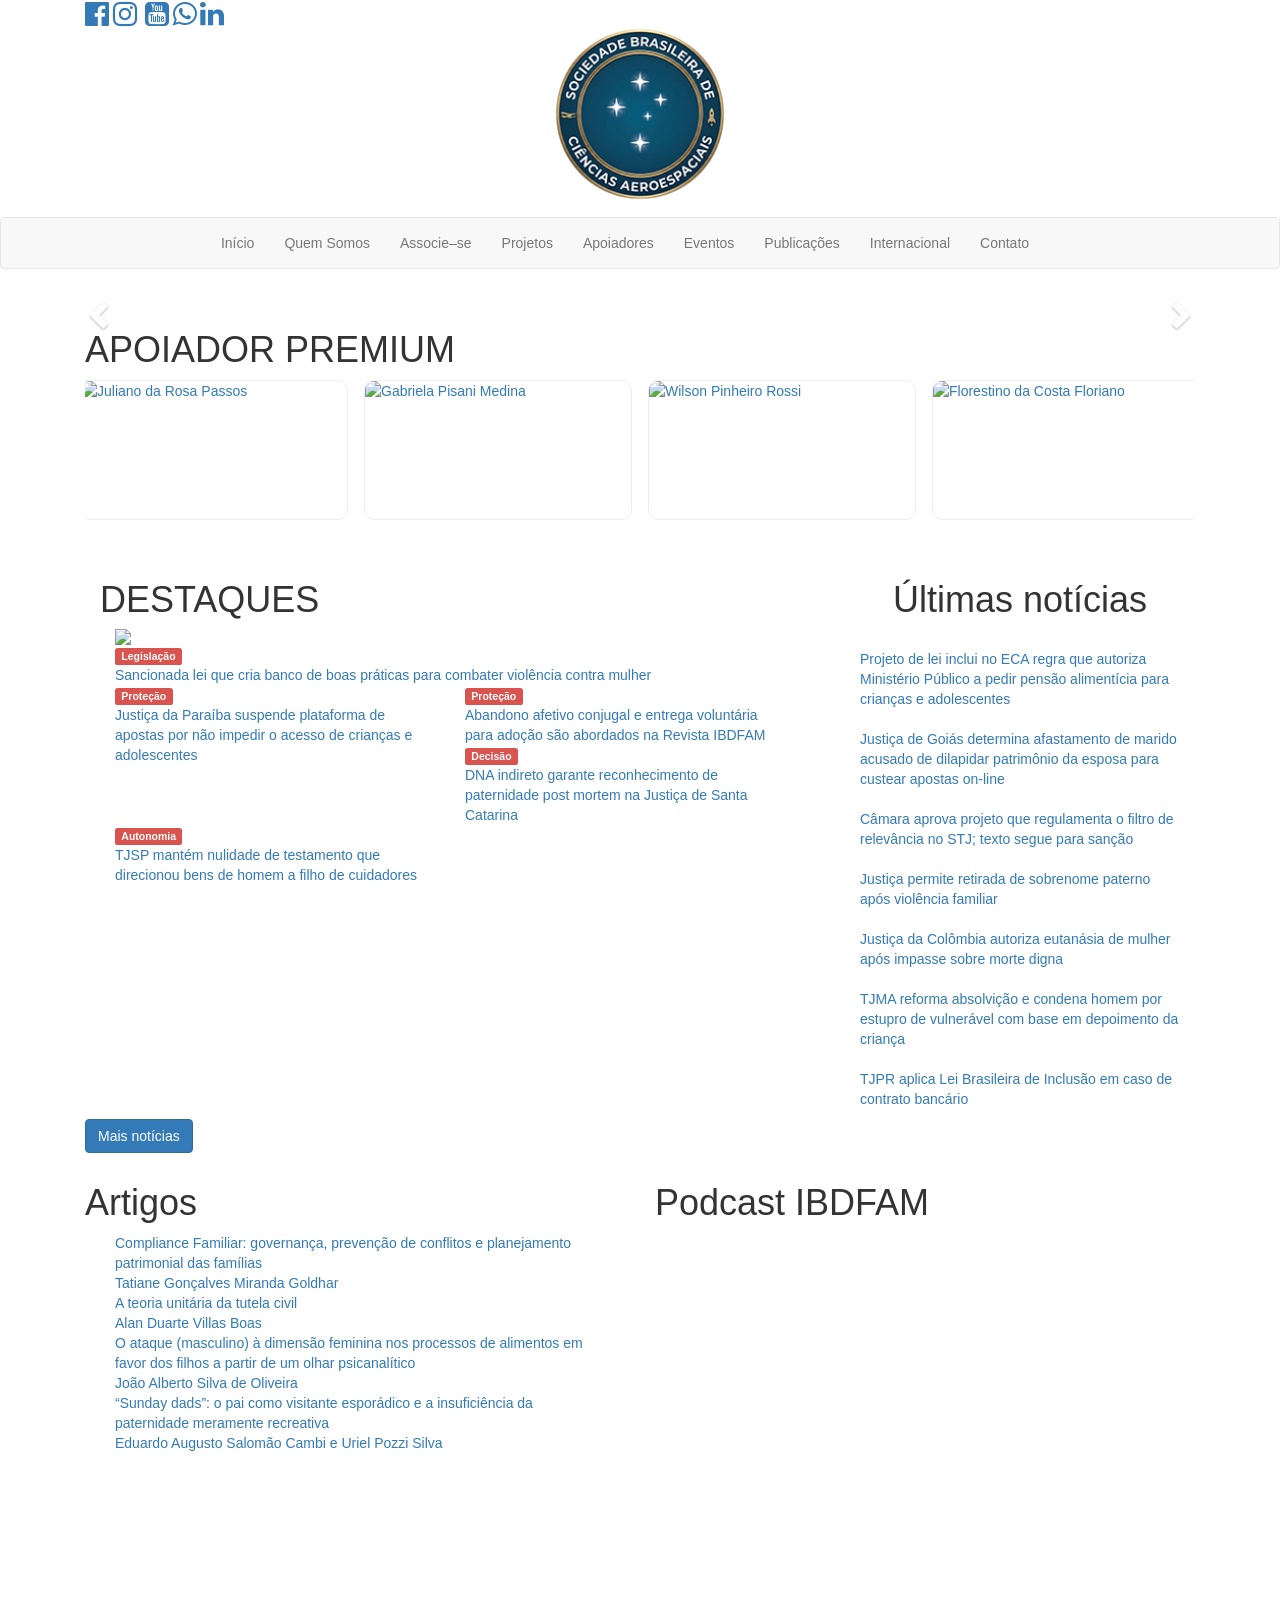
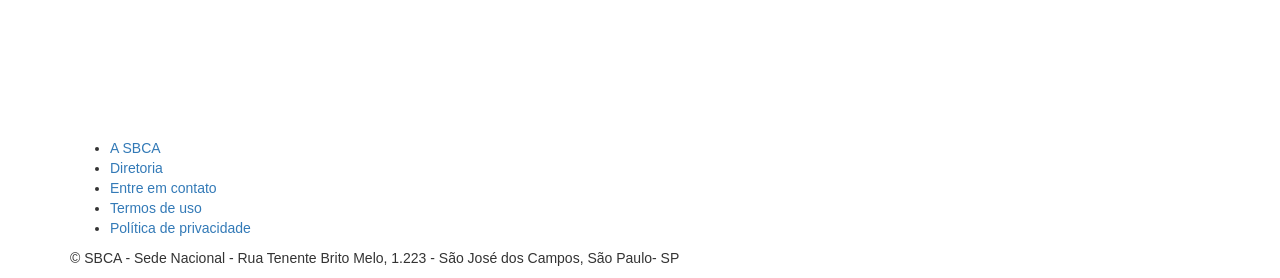
==== index.html @ a6a4abd8 "Add files via upload" ====
<!DOCTYPE html>
<html>

<head>
    <meta charset="utf-8">
    <meta http-equiv="X-UA-Compatible" content="IE=edge,chrome=1">
    <title>IBDFAM : Instituto Brasileiro de Direito das Famílias e Sucessões</title>

    <link rel="shortcut icon" href="https://ibdfam.org.br/upload/favicon.png" type="image/png"/>
    

    <meta name="description" content="SBCA: Sociedade Brasileira de Ciências Aeroespaciais." />
    <!-- Meta tags do Open Graph -->
    <meta property="og:type" content="website" />
    <meta property="og:url" content="https://ibdfam.org.br/" />
    <meta property="og:title" content="SBCA: Sociedade Brasileira de Ciências Aeroespaciais." />
    <meta property="og:description" content="SBCA: Sociedade Brasileira de Ciências Aeroespaciais." />
    <meta property="og:image" content="https://ibdfam.org.br/assets/images/ibdfam.png" />
    <meta property="og:image:width" content="300" />
    <meta property="og:image:height" content="300" />
    <meta property="og:locale" content="pt_BR" />
    <!-- Meta tags do Twitter -->
    <meta name="twitter:card" content="summary" />
    <meta name="twitter:title" content="SBCA: Sociedade Brasileira de Ciências Aeroespaciais." />
    <meta name="twitter:description" content="SBCA: Sociedade Brasileira de Ciências Aeroespaciais." />
    <meta name="twitter:image" content="https://ibdfam.org.br/assets/images/ibdfam.png" />

    <!-- CSS -->
    <link rel="stylesheet" href="https://maxcdn.bootstrapcdn.com/bootstrap/3.3.2/css/bootstrap.min.css">
    <link rel="stylesheet" href="https://maxcdn.bootstrapcdn.com/bootstrap/3.3.2/css/bootstrap-theme.min.css">
    <link rel="stylesheet" href="https://cdnjs.cloudflare.com/ajax/libs/select2/4.0.13/css/select2.min.css"
        integrity="sha512-nMNlpuaDPrqlEls3IX/Q56H36qvBASwb3ipuo3MxeWbsQB1881ox0cRv7UPTgBlriqoynt35KjEwgGUeUXIPnw=="
        crossorigin="anonymous" />
    <link href="//fonts.googleapis.com/css?family=Roboto:400,300italic,700" rel="stylesheet" type="text/css">
    <link href="https://fonts.googleapis.com/css?family=PT+Sans" rel="stylesheet">
    <link href="https://fonts.googleapis.com/css?family=Lobster" rel="stylesheet">
    <link href="https://fonts.googleapis.com/css?family=Dosis" rel="stylesheet">
    <link href="https://fonts.googleapis.com/css?family=Droid+Serif" rel="stylesheet">
    <link href="https://fonts.googleapis.com/css?family=Rye" rel="stylesheet">
    <link href="https://fonts.googleapis.com/css?family=Fredoka+One&display=swap" rel="stylesheet">
    <link href="https://fonts.googleapis.com/css?family=Cinzel&display=swap" rel="stylesheet">
    <link rel="stylesheet" href="https://stackpath.bootstrapcdn.com/font-awesome/4.7.0/css/font-awesome.min.css"
        integrity="sha384-wvfXpqpZZVQGK6TAh5PVlGOfQNHSoD2xbE+QkPxCAFlNEevoEH3Sl0sibVcOQVnN" crossorigin="anonymous">
    <link rel="stylesheet" href="https://cdnjs.cloudflare.com/ajax/libs/slick-carousel/1.8.1/slick.min.css">
    <link rel="stylesheet" href="https://cdnjs.cloudflare.com/ajax/libs/slick-carousel/1.8.1/slick-theme.min.css">
    <!-- Custom CSS -->
    <link rel="stylesheet" href="css/animationBorder.css">
    <link rel="stylesheet" href="css/slidorion.css" />
    <link rel="stylesheet" href="css/ibdfam-new.css">
    <link rel="stylesheet" href="css/header-new.css">
    <link rel="stylesheet" href="css/menu-new.css">
    <link rel="stylesheet" href="css/tiktok.css">
    <link rel="stylesheet" href="css/button_navbar.css">

    <!-- jQuery principal -->
    <script src="https://ajax.googleapis.com/ajax/libs/jquery/3.6.0/jquery.min.js"></script>

    <!-- jQuery UI -->
    <script src="https://code.jquery.com/ui/1.13.2/jquery-ui.min.js"></script>
    <link rel="stylesheet" href="https://code.jquery.com/ui/1.13.2/themes/base/jquery-ui.css">
    


    <style>
        /* === CORREÇÃO SBCA: logotipo novo + botões fora do carrossel === */

        .logo-ibd img {
            width: 170px !important;
            height: 170px !important;
            object-fit: contain !important;
            display: block !important;
            margin: 0 auto !important;
        }

        .menu-options {
            position: relative !important;
            clear: both !important;
            width: 100% !important;
            height: auto !important;
            margin-top: 15px !important;
            margin-bottom: 22px !important;
            z-index: 10 !important;
            overflow: visible !important;
        }

        .info-assoc {
            position: relative !important;
            display: flex !important;
            justify-content: center !important;
            align-items: center !important;
            gap: 18px !important;
            width: 100% !important;
            height: auto !important;
            padding: 0 !important;
            overflow: visible !important;
        }

        .linkIBDFAM,
        .whatsappIBDFAM,
        .nucleoInternacional {
            position: relative !important;
            top: auto !important;
            left: auto !important;
            right: auto !important;
            bottom: auto !important;
            float: none !important;
            display: flex !important;
            align-items: center !important;
            justify-content: center !important;
            z-index: 20 !important;
        }

        header {
            position: relative !important;
            height: auto !important;
            min-height: 0 !important;
            overflow: visible !important;
        }

        .header-test {
            height: auto !important;
            min-height: 0 !important;
            overflow: visible !important;
            padding-bottom: 18px !important;
        }

        nav.navbar.navbar-default {
            position: relative !important;
            clear: both !important;
            z-index: 5 !important;
        }

        .principal {
            clear: both !important;
        }

        #carousel {
            clear: both !important;
            margin-top: 20px !important;
        }

        @media (max-width: 767px) {
            .info-assoc {
                flex-direction: column !important;
                gap: 10px !important;
            }

            .linkIBDFAM,
            .whatsappIBDFAM,
            .nucleoInternacional {
                width: 100% !important;
                max-width: 280px !important;
            }
        }
    </style>


    <style>
        /* === CORREÇÃO CHROME: apoiadores / Slick Carousel === */
        #apoiadores .slick-carousel {
            width: 100% !important;
            max-width: 100% !important;
            overflow: hidden !important;
        }

        #apoiadores .slick-carousel:not(.slick-initialized) {
            display: flex !important;
            flex-wrap: nowrap !important;
            gap: 16px !important;
            justify-content: center !important;
        }

        #apoiadores .slick-carousel:not(.slick-initialized) .item {
            flex: 0 0 268px !important;
            width: 268px !important;
            max-width: 268px !important;
            display: block !important;
        }

        #apoiadores .slick-slide {
            padding: 0 8px !important;
            box-sizing: border-box !important;
        }

        #apoiadores .slick-slide img {
            display: block !important;
            margin: 0 auto !important;
        }
    </style>

</head>

<body>
    <header style="z-index: 140000;">
        <div>
            <div class="container header-test">
                <div class="col-md-12">
                    <div class="curta-share-idioma">
                        <a target="_blank" href="https://pt-br.facebook.com/ibdfam/ "><i
                                class="fa fa-2x fa-facebook-official fa-xl" aria-hidden="true"></i></a>
                        <a target="_blank" href="https://www.instagram.com/ibdfam/"><i
                                class="fa fa-2x fa-instagram fa-xl" aria-hidden="true"></i></i></a>
                        <a target="_blank" href="https://www.tiktok.com/@ibdfam"><i class="fa fa-2x fa-tiktok fa-xl"
                                aria-hidden="true"></i></i></a>
                        <a target="_blank" href="https://www.youtube.com/user/IbdfamBrasil"><i
                                class="fa fa-2x fa-youtube-square fa-xl" aria-hidden="true"></i></a>
                        <a target="_blank" href="https://wa.me/message/W6TRRLSWDVJ6E1"><i
                                class="fa fa-2x fa-whatsapp fa-xl" aria-hidden="true"></i></a>
                        <a target="_blank" href="https://www.linkedin.com/company/ibdfam"><i
                                class="fa fa-2x fa-linkedin fa-xl" aria-hidden="true"></i></a>
                    </div>
                </div>
                <div class="col-md-12 logo-ibd">
                    <img class="img-responsive" src="logo-sbca.png" style="width:170px; height:170px; object-fit:contain;" />
                </div>
            </div>
        </div>
    </header>
    <nav class="navbar navbar-default">
        <div style="display: flex; justify-content: center; align-items:center;" class=container>
            <div class=navbar-header>
                <button type="button" class="navbar-toggle collapsed" style="text-align:center;" data-toggle="collapse"
                    data-target=#bs-example-navbar-collapse-1>
                    <span class="botao-menu">Menu</span>
                    <span class=icon-bar></span>
                    <span class=icon-bar></span>
                    <span class=icon-bar></span>
                    <span class=icon-bar></span>

                </button>
            </div>
            <div class="collapse navbar-collapse" id=bs-example-navbar-collapse-1>
                <ul class="nav navbar-nav barra-navegacao">
                    <li><a href="https://ibdfam.org.br/">Início</a></li>
                    <li><a href="https://ibdfam.org.br/conheca-o-ibdfam">Quem&nbsp;Somos</a></li>
                    <li><a href="https://ibdfam.org.br/conteudo/associese">Associe&ndash;se</a></li>
                    <li><a href="https://ibdfam.org.br/noticias">Projetos</a></li>
                    <li><a href="https://ibdfam.org.br/artigos">Apoiadores</a></li>
                    <li><a href="https://ibdfam.org.br/jurisprudencia">Eventos</a></li>
                    <li><a href="https://ibdfam.org.br/apoiadores">Publicações</a></li>
                    <li><a href="https://ibdfam.org.br/eventos">Internacional</a></li>
                    <!--<li><a href="#" data-toggle="modal" data-target="#myNewsletter">Newsletter</a></li>-->
                    <li><a href="https://ibdfam.org.br/FaleConosco">Contato</a></li>
                </ul>
          </div>
            <!--
            <form method="post" action="https://ibdfam.org.br/conteudo/pesquisa_geral" class="navbar-form navbar-left">
                <div class="form-group">
                    <input type="text" class="form-control" name="termo_pesquisa" id="termo_pesquisa"
                        placeholder="Pesquisa...">
                </div>
                <input type="submit" hidden />
                <div id="google_translate_element"></div>
            </form>
            -->
            <form method="post" action="#"  class="navbar-form navbar-left">
                <div id="google_translate_element"></div>
            </form>
        </div>
    </nav><div class="row-fluid">
  <div class="principal">
        <div class="row">
            <div id="carousel" class="col-md-12">
                <div id="myCarousel" class="carousel slide" data-ride="carousel">
                    <div class="carousel-inner">
                        			                                    <div class="item active">
                            <a target="_blank" href="https://ibdfam.org.br/certificado/evento?id=242">
                                <img class="img-responsive" src="https://ibdfam.org.br/assets/images/banners/CERTIFICADO.png"
                                    alt="" style="max-height:400px;">
                            </a>
                            <div class="carousel-caption">
                                <h3></h3>
                                <p></p>
                            </div>
                        </div>
                        			                                    <div class="item ">
                            <a target="_blank" href="https://whatsapp.com/channel/0029VaeuXg69xVJb3mESs71K">
                                <img class="img-responsive" src="https://ibdfam.org.br/assets/images/banners/canalibdfam.jpeg"
                                    alt="" style="max-height:400px;">
                            </a>
                            <div class="carousel-caption">
                                <h3></h3>
                                <p></p>
                            </div>
                        </div>
                        			                                    <div class="item ">
                            <a target="_blank" href="https://wa.me/5531999241805?text=Ol%C3%A1%2C%20gostaria%20de%20mais%20informa%C3%A7%C3%B5es%20sobre%20a%20P%C3%B3s-Gradua%C3%A7%C3%A3o%20Tr%C3%ADade-IBDFAM">
                                <img class="img-responsive" src="https://ibdfam.org.br/assets/images/banners/POSNATAL.png"
                                    alt="" style="max-height:400px;">
                            </a>
                            <div class="carousel-caption">
                                <h3></h3>
                                <p></p>
                            </div>
                        </div>
                                            </div>
                    <a class="left carousel-control" href="#myCarousel" data-slide="prev">
                        <span class="glyphicon glyphicon-chevron-left"></span>
                        <span class="sr-only">Previous</span>
                    </a>
                    <a class="right carousel-control" href="#myCarousel" data-slide="next">
                        <span class="glyphicon glyphicon-chevron-right"></span>
                        <span class="sr-only">Next</span>
                    </a>
                </div>
            </div>
            <div id="apoiadores" class="col-md-12">
                <div class="container">
                    <style>
                        .slick-carousel{
                            margin-bottom: 4rem;
                        }

                        #apoiadores img{
                            width: 268px;
                            height: 140px;
                            border-radius: 10px;
                            border: 1px solid #EDEEF0;
                        }
                    </style>
                    <div id="incentivadores" class="col-md-12">
                        <div class="center-text">
                            <h1>APOIADOR PREMIUM</h1>
                        </div>
                        <div class="slick-carousel">
                                                            <div class="item">
                                    <a target="_blank" href="https://www.sylviaoliveira.com.br/index.php">
                                        <img class="img-responsive" src="https://ibdfam.org.br/assets/upload/apoiadores/sylvia.jpeg" alt="Sylvia Aparecida Moraes Oliveira">
                                    </a>
                                </div>
                                                            <div class="item">
                                    <a target="_blank" href="https://www.linsdecarvalho.adv.br/">
                                        <img class="img-responsive" src="https://ibdfam.org.br/assets/upload/apoiadores/linsCarvalhoAdvogados.jpeg" alt="Lins de Carvalho Advogados">
                                    </a>
                                </div>
                                                            <div class="item">
                                    <a target="_blank" href="https://www.instagram.com/brandaocarvalho_adv/">
                                        <img class="img-responsive" src="https://ibdfam.org.br/assets/upload/apoiadores/brandao_carvalho.png" alt="Brandao Carvalho Advogados Associados">
                                    </a>
                                </div>
                                                            <div class="item">
                                    <a target="_blank" href="http://tagidlage.com/">
                                        <img class="img-responsive" src="https://ibdfam.org.br/assets/upload/apoiadores/Tagid.jpeg" alt="Tagid Lage Nogueira">
                                    </a>
                                </div>
                                                            <div class="item">
                                    <a target="_blank" href="https://rosemarytherezalopes.com.br/">
                                        <img class="img-responsive" src="https://ibdfam.org.br/assets/upload/apoiadores/Rosemary.jpg" alt="Rosemary Thereza Lopes">
                                    </a>
                                </div>
                                                            <div class="item">
                                    <a target="_blank" href="https://naramelloadvocacia.com.br/">
                                        <img class="img-responsive" src="https://ibdfam.org.br/assets/upload/apoiadores/NaraMello.jpeg" alt="Nara Mello Sociedade Individual de Advocacia">
                                    </a>
                                </div>
                                                            <div class="item">
                                    <a target="_blank" href="https://www.fertonanilaureto.com.br/">
                                        <img class="img-responsive" src="https://ibdfam.org.br/assets/upload/apoiadores/fernandofertonani.png" alt="Fernando Fertonani">
                                    </a>
                                </div>
                                                            <div class="item">
                                    <a target="_blank" href="https://igorflorencecintra.adv.br/">
                                        <img class="img-responsive" src="https://ibdfam.org.br/assets/upload/apoiadores/igorFor.jpg" alt="Igor Florence Cintra">
                                    </a>
                                </div>
                                                            <div class="item">
                                    <a target="_blank" href="https://www.maggilimasato.com.br/">
                                        <img class="img-responsive" src="https://ibdfam.org.br/assets/upload/apoiadores/100000000227969.png" alt="MAGGI LIMA SATO ADVOCACIA">
                                    </a>
                                </div>
                                                            <div class="item">
                                    <a target="_blank" href="https://rtm.adv.br/">
                                        <img class="img-responsive" src="https://ibdfam.org.br/assets/upload/apoiadores/RAGHIANT.jpeg" alt="RAGHIANT TORRES ADVOGADOS ASSOCIADOS">
                                    </a>
                                </div>
                                                            <div class="item">
                                    <a target="_blank" href="">
                                        <img class="img-responsive" src="https://ibdfam.org.br/assets/upload/apoiadores/adriana_andreani.jpeg" alt="Adriana Andreani">
                                    </a>
                                </div>
                                                            <div class="item">
                                    <a target="_blank" href="https://www.instagram.com/fernandosalzer.adv/">
                                        <img class="img-responsive" src="https://ibdfam.org.br/assets/upload/apoiadores/fernandoSalzer.jpeg" alt="Fernando Salzer e Silva">
                                    </a>
                                </div>
                                                            <div class="item">
                                    <a target="_blank" href="https://oficio1itaocara.com.br/">
                                        <img class="img-responsive" src="https://ibdfam.org.br/assets/upload/apoiadores/100000000013355.png" alt="Rogerio Marques Sequeira Costa">
                                    </a>
                                </div>
                                                            <div class="item">
                                    <a target="_blank" href="http://www.tortoromr.com.br/">
                                        <img class="img-responsive" src="https://ibdfam.org.br/assets/upload/apoiadores/Namur2.png" alt="Cassio Sabbagh Namur">
                                    </a>
                                </div>
                                                            <div class="item">
                                    <a target="_blank" href="https://www.arcanjociprianoadvogadas.com.br/">
                                        <img class="img-responsive" src="https://ibdfam.org.br/assets/upload/apoiadores/alineCiprianoCruz.png" alt="Aline Cipriano da Cruz">
                                    </a>
                                </div>
                                                            <div class="item">
                                    <a target="_blank" href="https://www.instagram.com/fermituoadv?igsh=MXNyMTdhNWs2dzlsaA==">
                                        <img class="img-responsive" src="https://ibdfam.org.br/assets/upload/apoiadores/mariaMituo.png" alt="Maria Fernanda Pereira Mituo">
                                    </a>
                                </div>
                                                            <div class="item">
                                    <a target="_blank" href="#">
                                        <img class="img-responsive" src="https://ibdfam.org.br/assets/upload/apoiadores/Izaberla.png" alt="Izaberla Ferrer Mourao Linhares">
                                    </a>
                                </div>
                                                            <div class="item">
                                    <a target="_blank" href="http://harrisonleite.com.br/">
                                        <img class="img-responsive" src="https://ibdfam.org.br/assets/upload/apoiadores/UNIVERSAL.jpg" alt="Livia de Jesus Neves Cardoso">
                                    </a>
                                </div>
                                                            <div class="item">
                                    <a target="_blank" href="">
                                        <img class="img-responsive" src="https://ibdfam.org.br/assets/upload/apoiadores/cassiobernardes.jpg" alt="Cassio Bernardes">
                                    </a>
                                </div>
                                                            <div class="item">
                                    <a target="_blank" href="http://www.direitodafamilia.com.br/">
                                        <img class="img-responsive" src="https://ibdfam.org.br/assets/upload/apoiadores/AntonioCarlos.png" alt="Antonio Carlos Ramos Pinto">
                                    </a>
                                </div>
                                                            <div class="item">
                                    <a target="_blank" href="http://www.sociedadedeadvogadas.com.br/">
                                        <img class="img-responsive" src="https://ibdfam.org.br/assets/upload/apoiadores/Gorisch.jpg" alt="Patricia Cristina Vasques de Souza Gorisch">
                                    </a>
                                </div>
                                                            <div class="item">
                                    <a target="_blank" href="#">
                                        <img class="img-responsive" src="https://ibdfam.org.br/assets/upload/apoiadores/malta.jpeg" alt="Renata Malta Vilas-Boas">
                                    </a>
                                </div>
                                                            <div class="item">
                                    <a target="_blank" href="https://www.instagram.com/sabrinablaustein/">
                                        <img class="img-responsive" src="https://ibdfam.org.br/assets/upload/apoiadores/menor.png" alt="Blaustein Mello & Ramalho Advocacia">
                                    </a>
                                </div>
                                                            <div class="item">
                                    <a target="_blank" href="https://www.brunavidal.adv.br/">
                                        <img class="img-responsive" src="https://ibdfam.org.br/assets/upload/apoiadores/brunaAlves.jpeg" alt="Bruna Alves Freitas Vidal">
                                    </a>
                                </div>
                                                            <div class="item">
                                    <a target="_blank" href="https://appsadvogados.com.br/">
                                        <img class="img-responsive" src="https://ibdfam.org.br/assets/upload/apoiadores/100000000023955.jpg" alt="Ana Maria Amaral Peixoto da Porciuncula">
                                    </a>
                                </div>
                                                            <div class="item">
                                    <a target="_blank" href="https://ibdfam.org.br/escritorios/detalhes/12683">
                                        <img class="img-responsive" src="https://ibdfam.org.br/assets/upload/apoiadores/100000000020170.jpeg" alt="Manoela Silva Netto Soares de Melo">
                                    </a>
                                </div>
                                                            <div class="item">
                                    <a target="_blank" href="https://www.amorimebatista.adv.br/">
                                        <img class="img-responsive" src="https://ibdfam.org.br/assets/upload/apoiadores/diogol.jpeg" alt="Diogo Luiz Torres Amorim">
                                    </a>
                                </div>
                                                            <div class="item">
                                    <a target="_blank" href="http://afbaymaadvogados.com.br/">
                                        <img class="img-responsive" src="https://ibdfam.org.br/assets/upload/apoiadores/bayma.jpg" alt="Alda Fernanda Sodre Bayma Silva">
                                    </a>
                                </div>
                                                            <div class="item">
                                    <a target="_blank" href="http://www.pinzonadv.com.br/">
                                        <img class="img-responsive" src="https://ibdfam.org.br/assets/upload/apoiadores/jocelaniPinzon.png" alt="Jocelani Pinzon">
                                    </a>
                                </div>
                                                            <div class="item">
                                    <a target="_blank" href="#">
                                        <img class="img-responsive" src="https://ibdfam.org.br/assets/upload/apoiadores/PAUDALHO.jpeg" alt="CARTORIO 2 OFICIO DE PAUDALHO">
                                    </a>
                                </div>
                                                            <div class="item">
                                    <a target="_blank" href="#">
                                        <img class="img-responsive" src="https://ibdfam.org.br/assets/upload/apoiadores/savio.jpg" alt="Savio Renato Bittencourt Soares Silva">
                                    </a>
                                </div>
                                                            <div class="item">
                                    <a target="_blank" href="https://macadvocacia.com/">
                                        <img class="img-responsive" src="https://ibdfam.org.br/assets/upload/apoiadores/logoMA&C.jpg" alt="RAFAEL MARTINS DE ARAUJO CARDOSO SOCIEDADE IN">
                                    </a>
                                </div>
                                                            <div class="item">
                                    <a target="_blank" href="https://www.pfpadvogados.com.br/">
                                        <img class="img-responsive" src="https://ibdfam.org.br/assets/upload/apoiadores/unnamed.png" alt="Maria Ines Fernandez Miguez Pinto">
                                    </a>
                                </div>
                                                            <div class="item">
                                    <a target="_blank" href="www.12notas.com.br">
                                        <img class="img-responsive" src="https://ibdfam.org.br/assets/upload/apoiadores/conceicaogaspar-logo_page-0001.jpg" alt="Conceiçao Aparecida Nobre Gaspar">
                                    </a>
                                </div>
                                                            <div class="item">
                                    <a target="_blank" href="#">
                                        <img class="img-responsive" src="https://ibdfam.org.br/assets/upload/apoiadores/100000000009653.jpeg" alt="Ana Paula Protzner Morbeck">
                                    </a>
                                </div>
                                                            <div class="item">
                                    <a target="_blank" href="https://www.instagram.com/lubrasileiro/">
                                        <img class="img-responsive" src="https://ibdfam.org.br/assets/upload/apoiadores/55751.png" alt="Luciana da Fonseca Lima Brasileiro">
                                    </a>
                                </div>
                                                            <div class="item">
                                    <a target="_blank" href="http://www.mmp.adv.br/">
                                        <img class="img-responsive" src="https://ibdfam.org.br/assets/upload/apoiadores/machadoPinhoMazzei.png" alt="Machado, Mazzei e Pinho Advogados">
                                    </a>
                                </div>
                                                            <div class="item">
                                    <a target="_blank" href="https://www.alinemmartins.com.br/">
                                        <img class="img-responsive" src="https://ibdfam.org.br/assets/upload/apoiadores/alinemelo.png" alt="Aline de Melo Martins">
                                    </a>
                                </div>
                                                            <div class="item">
                                    <a target="_blank" href="">
                                        <img class="img-responsive" src="https://ibdfam.org.br/assets/upload/apoiadores/siam.jpeg" alt="SOCIEDADE INDIVIDUAL DE ADVOCACIA MARIANA GOM">
                                    </a>
                                </div>
                                                            <div class="item">
                                    <a target="_blank" href="https://www.instagram.com/ana.mattielo/">
                                        <img class="img-responsive" src="https://ibdfam.org.br/assets/upload/apoiadores/Mattielo.jpg" alt="Ana Maria Mattielo">
                                    </a>
                                </div>
                                                            <div class="item">
                                    <a target="_blank" href="http://ibdfam.org.br/escritorios/detalhes/1104/Aurea%20Cristina%20Damas%20da%20Mota">
                                        <img class="img-responsive" src="https://ibdfam.org.br/assets/upload/apoiadores/aurea.png" alt="Aurea Cristina Damas da Mota">
                                    </a>
                                </div>
                                                            <div class="item">
                                    <a target="_blank" href="https://webcartoriosobradinho.com.br">
                                        <img class="img-responsive" src="https://ibdfam.org.br/assets/upload/apoiadores/GeraldoSouto.jpg" alt="Geraldo Felipe de Souto Silva">
                                    </a>
                                </div>
                                                            <div class="item">
                                    <a target="_blank" href="https://www.zordenonesadvogados.com.br/index.html">
                                        <img class="img-responsive" src="https://ibdfam.org.br/assets/upload/apoiadores/JosleideZordenones.png" alt="Josleide Zordenones dos Santos">
                                    </a>
                                </div>
                                                            <div class="item">
                                    <a target="_blank" href="http://advocaciadiniz.online/">
                                        <img class="img-responsive" src="https://ibdfam.org.br/assets/upload/apoiadores/advogadodiniz.jpeg" alt="Antonio Carlos Diniz Junior">
                                    </a>
                                </div>
                                                            <div class="item">
                                    <a target="_blank" href="https://www.instagram.com/bonalume_andrade/">
                                        <img class="img-responsive" src="https://ibdfam.org.br/assets/upload/apoiadores/bonalume.jpg" alt="Bonalume & Andrade">
                                    </a>
                                </div>
                                                            <div class="item">
                                    <a target="_blank" href="https://www.pinhogomes.com.br/">
                                        <img class="img-responsive" src="https://ibdfam.org.br/assets/upload/apoiadores/Logo_pinho_gomes_advogados (1).png" alt="Pinho Gomes Sociedade de Advogados">
                                    </a>
                                </div>
                                                            <div class="item">
                                    <a target="_blank" href="https://www.instagram.com/gestao_patrimonio?utm_source=qr&igsh=MnVmcmZnajR2N2Y0">
                                        <img class="img-responsive" src="https://ibdfam.org.br/assets/upload/apoiadores/100000000222934.jpg" alt="Freitas e Borba Sociedade de Advogados">
                                    </a>
                                </div>
                                                            <div class="item">
                                    <a target="_blank" href="http://www.ggsa.com.br/">
                                        <img class="img-responsive" src="https://ibdfam.org.br/assets/upload/apoiadores/bernadrdo.jpg" alt="Bernardo Pereira de Castro Moreira Garcia">
                                    </a>
                                </div>
                                                            <div class="item">
                                    <a target="_blank" href="http://www.cartoriomanaus.com.br/">
                                        <img class="img-responsive" src="https://ibdfam.org.br/assets/upload/apoiadores/azulazul.png" alt="Jose Marcelo de Castro Lima Filho">
                                    </a>
                                </div>
                                                            <div class="item">
                                    <a target="_blank" href="x">
                                        <img class="img-responsive" src="https://ibdfam.org.br/assets/upload/apoiadores/LinsDu.png" alt="Bruna Lins Duarte">
                                    </a>
                                </div>
                                                            <div class="item">
                                    <a target="_blank" href="#">
                                        <img class="img-responsive" src="https://ibdfam.org.br/assets/upload/apoiadores/100000000221883.png" alt="Fabricia Estrella Sociedade Individual de Adv">
                                    </a>
                                </div>
                                                            <div class="item">
                                    <a target="_blank" href="https://www.galdino.adv.br/">
                                        <img class="img-responsive" src="https://ibdfam.org.br/assets/upload/apoiadores/advocaciagaldino.jpeg" alt="Advocacia Galdino">
                                    </a>
                                </div>
                                                            <div class="item">
                                    <a target="_blank" href="https://www.instagram.com/thaisraribeiro/">
                                        <img class="img-responsive" src="https://ibdfam.org.br/assets/upload/apoiadores/100000000016713.jpeg" alt="Thais Rezende Azevedo Ribeiro">
                                    </a>
                                </div>
                                                            <div class="item">
                                    <a target="_blank" href="https://rodrigosparvoli.adv.br/">
                                        <img class="img-responsive" src="https://ibdfam.org.br/assets/upload/apoiadores/sparvoli.jpeg" alt="Rodrigo Severino Sparvoli">
                                    </a>
                                </div>
                                                            <div class="item">
                                    <a target="_blank" href="#">
                                        <img class="img-responsive" src="https://ibdfam.org.br/assets/upload/apoiadores/OrestesSanchez.jpeg" alt="Orestes Sanchez de Camargo">
                                    </a>
                                </div>
                                                            <div class="item">
                                    <a target="_blank" href="https://alexmatosadvogados.com.br/">
                                        <img class="img-responsive" src="https://ibdfam.org.br/assets/upload/apoiadores/AlexMAdvogados.png" alt="Alex Matos Advogados">
                                    </a>
                                </div>
                                                            <div class="item">
                                    <a target="_blank" href="https://elianaqueirozadvogados.adv.br/">
                                        <img class="img-responsive" src="https://ibdfam.org.br/assets/upload/apoiadores/100000000227964.jpeg" alt="Eliana dos Santos Queiroz Sociedade Individua">
                                    </a>
                                </div>
                                                            <div class="item">
                                    <a target="_blank" href="http://www.ibdfam.org.br/apoiadores">
                                        <img class="img-responsive" src="https://ibdfam.org.br/assets/upload/apoiadores/bahrlogo.png" alt="Andrea Bahr Gomes">
                                    </a>
                                </div>
                                                            <div class="item">
                                    <a target="_blank" href="#">
                                        <img class="img-responsive" src="https://ibdfam.org.br/assets/upload/apoiadores/logo_ribeiro.jpeg" alt="Ribeiro & Tavares Advogadas Associadas">
                                    </a>
                                </div>
                                                            <div class="item">
                                    <a target="_blank" href="https://bio.site/queroagendarminhaconsulta">
                                        <img class="img-responsive" src="https://ibdfam.org.br/assets/upload/apoiadores/angelinaKloppel.png" alt="Angelina Bonaldi Klöppel">
                                    </a>
                                </div>
                                                            <div class="item">
                                    <a target="_blank" href="http://www.direitodefamilia.adv.br/">
                                        <img class="img-responsive" src="https://ibdfam.org.br/assets/upload/apoiadores/FelipeGontijo.png" alt="ADVOCACIA JULIANA GONTIJO E FERNANDO GONTIJO">
                                    </a>
                                </div>
                                                            <div class="item">
                                    <a target="_blank" href="http://rtm.adv.br/">
                                        <img class="img-responsive" src="https://ibdfam.org.br/assets/upload/apoiadores/raghi.jpg" alt="Lucia Maria Torres Farias">
                                    </a>
                                </div>
                                                            <div class="item">
                                    <a target="_blank" href="https://www.curyemouresimao.adv.br/">
                                        <img class="img-responsive" src="https://ibdfam.org.br/assets/upload/apoiadores/Cury.jpg" alt="Cury e Moure Simão Advogados Associados">
                                    </a>
                                </div>
                                                            <div class="item">
                                    <a target="_blank" href="http://www.familiaesucessoes.com.br/">
                                        <img class="img-responsive" src="https://ibdfam.org.br/assets/upload/apoiadores/logo euclides.png" alt="Euclides Benedito de Oliveira">
                                    </a>
                                </div>
                                                            <div class="item">
                                    <a target="_blank" href="http://www.fermello.com.br/">
                                        <img class="img-responsive" src="https://ibdfam.org.br/assets/upload/apoiadores/FM20LOGOV.png" alt="Milton Jose Ferreira de Mello">
                                    </a>
                                </div>
                                                            <div class="item">
                                    <a target="_blank" href="http://www.mmcz.adv.br/">
                                        <img class="img-responsive" src="https://ibdfam.org.br/assets/upload/apoiadores/marta.jpg" alt="Marta de Oliveira Castro">
                                    </a>
                                </div>
                                                            <div class="item">
                                    <a target="_blank" href="#">
                                        <img class="img-responsive" src="https://ibdfam.org.br/assets/upload/apoiadores/100000000001367.png" alt="Maria Alice Correa Berta">
                                    </a>
                                </div>
                                                            <div class="item">
                                    <a target="_blank" href="#">
                                        <img class="img-responsive" src="https://ibdfam.org.br/assets/upload/apoiadores/logo_mlpc.jpg" alt="Maria Luiza Povoa Cruz">
                                    </a>
                                </div>
                                                            <div class="item">
                                    <a target="_blank" href="#">
                                        <img class="img-responsive" src="https://ibdfam.org.br/assets/upload/apoiadores/vladia-fei.png" alt="Vladia Feitosa Sociedade Individual de Advoca">
                                    </a>
                                </div>
                                                            <div class="item">
                                    <a target="_blank" href="http://www.passoseschmidt.com.br/">
                                        <img class="img-responsive" src="https://ibdfam.org.br/assets/upload/apoiadores/juliano_rosa.jpeg" alt="Juliano da Rosa Passos">
                                    </a>
                                </div>
                                                            <div class="item">
                                    <a target="_blank" href="https://oitismediacao.com.br/">
                                        <img class="img-responsive" src="https://ibdfam.org.br/assets/upload/apoiadores/oitis.png" alt="Gabriela Pisani Medina">
                                    </a>
                                </div>
                                                            <div class="item">
                                    <a target="_blank" href="https://www.warossi.com.br/">
                                        <img class="img-responsive" src="https://ibdfam.org.br/assets/upload/apoiadores/warossi.png" alt="Wilson Pinheiro Rossi">
                                    </a>
                                </div>
                                                            <div class="item">
                                    <a target="_blank" href="https://www.fflorianoadvogados.com.br/">
                                        <img class="img-responsive" src="https://ibdfam.org.br/assets/upload/apoiadores/florentinoCostaFloriano.jpeg" alt="Florestino da Costa Floriano">
                                    </a>
                                </div>
                                                            <div class="item">
                                    <a target="_blank" href="#">
                                        <img class="img-responsive" src="https://ibdfam.org.br/assets/upload/apoiadores/rachelbardigusman.png" alt="Rachel Bardi Gusman">
                                    </a>
                                </div>
                                                            <div class="item">
                                    <a target="_blank" href="#">
                                        <img class="img-responsive" src="https://ibdfam.org.br/assets/upload/apoiadores/Pablo Carvalho Moreno.jpeg" alt="">
                                    </a>
                                </div>
                                                            <div class="item">
                                    <a target="_blank" href="#">
                                        <img class="img-responsive" src="https://ibdfam.org.br/assets/upload/apoiadores/Agapito.jpeg" alt="Priscila de Castro Teixeira P. Lopes Agapito">
                                    </a>
                                </div>
                                                            <div class="item">
                                    <a target="_blank" href="https://linsesilva.com.br/">
                                        <img class="img-responsive" src="https://ibdfam.org.br/assets/upload/apoiadores/pauloMaltaLins.jpg" alt="Paulo Malta Lins e Silva">
                                    </a>
                                </div>
                                                            <div class="item">
                                    <a target="_blank" href="x">
                                        <img class="img-responsive" src="https://ibdfam.org.br/assets/upload/apoiadores/fete.png" alt="Rosa Gomes Sociedade Individual de Advocacia">
                                    </a>
                                </div>
                                                            <div class="item">
                                    <a target="_blank" href="#">
                                        <img class="img-responsive" src="https://ibdfam.org.br/assets/upload/apoiadores/tonin.png" alt="TONIN SOCIEDADE INDIVIDUAL DE ADVOCACIA">
                                    </a>
                                </div>
                                                            <div class="item">
                                    <a target="_blank" href="http://www.castilhopimenta.com.br/">
                                        <img class="img-responsive" src="https://ibdfam.org.br/assets/upload/apoiadores/castilho.jpg" alt="Karina de Oliveira Castilho Failla">
                                    </a>
                                </div>
                                                            <div class="item">
                                    <a target="_blank" href="#">
                                        <img class="img-responsive" src="https://ibdfam.org.br/assets/upload/apoiadores/Rita_Holanda.png" alt="Maria Rita de Holanda Silva Oliveira">
                                    </a>
                                </div>
                                                            <div class="item">
                                    <a target="_blank" href="http://diasmunhoz.com.br/">
                                        <img class="img-responsive" src="https://ibdfam.org.br/assets/upload/apoiadores/diasMunhozAdvogadosAssociados.jpg" alt="Dias Munhoz Advogados Associados">
                                    </a>
                                </div>
                                                            <div class="item">
                                    <a target="_blank" href="https://acrobat.adobe.com/id/urn:aaid:sc:VA6C2:0cd7a877-edf3-4e3f-bc9d-c2dae78b6d7d">
                                        <img class="img-responsive" src="https://ibdfam.org.br/assets/upload/apoiadores/ingreidSan.jpeg" alt="Ingrid dos Santos">
                                    </a>
                                </div>
                                                            <div class="item">
                                    <a target="_blank" href="https://marcosalves.adv.br/">
                                        <img class="img-responsive" src="https://ibdfam.org.br/assets/upload/apoiadores/Marcos Alves da Silva.jpeg" alt="Marcos Alves da Silva">
                                    </a>
                                </div>
                                                            <div class="item">
                                    <a target="_blank" href="https://www.rvermelho.adv.br/">
                                        <img class="img-responsive" src="https://ibdfam.org.br/assets/upload/apoiadores/100000000228010.png" alt="R VERMELHO E ADVOGADOS ASSOCIADOS">
                                    </a>
                                </div>
                                                            <div class="item">
                                    <a target="_blank" href="https://www.instagram.com/luizclaudioguimaraesadv?utm_source=ig_web_button_share_sheet&igs">
                                        <img class="img-responsive" src="https://ibdfam.org.br/assets/upload/apoiadores/Luiz Claudio.png" alt="Luiz Claudio de Lima Guimaraes Coelho">
                                    </a>
                                </div>
                                                            <div class="item">
                                    <a target="_blank" href="https://contigliadvogados.com.br/">
                                        <img class="img-responsive" src="https://ibdfam.org.br/assets/upload/apoiadores/contigli.jpg" alt="Flavia Couto de Oliveira Contigli">
                                    </a>
                                </div>
                                                            <div class="item">
                                    <a target="_blank" href="">
                                        <img class="img-responsive" src="https://ibdfam.org.br/assets/upload/apoiadores/janeaparecida.png" alt="Jane Aparecida Hernandes">
                                    </a>
                                </div>
                                                            <div class="item">
                                    <a target="_blank" href="#">
                                        <img class="img-responsive" src="https://ibdfam.org.br/assets/upload/apoiadores/tatianagoldhar.jpeg" alt="Goldhar e Machado Advocacia 
">
                                    </a>
                                </div>
                                                            <div class="item">
                                    <a target="_blank" href="#">
                                        <img class="img-responsive" src="https://ibdfam.org.br/assets/upload/apoiadores/100000000222874.png" alt="LUCIANA DA CUNHA PEREIRA MARTINS">
                                    </a>
                                </div>
                                                            <div class="item">
                                    <a target="_blank" href="https://mmb.adv.br/">
                                        <img class="img-responsive" src="https://ibdfam.org.br/assets/upload/apoiadores/8653.png" alt="Andrea Marcondes Machado de Mendonça">
                                    </a>
                                </div>
                                                            <div class="item">
                                    <a target="_blank" href="http://gaudio.adv.br/">
                                        <img class="img-responsive" src="https://ibdfam.org.br/assets/upload/apoiadores/GaudioLima.jpeg" alt="Gaudio e Lima Sociedade de Advogados">
                                    </a>
                                </div>
                                                            <div class="item">
                                    <a target="_blank" href="https://bassimchakur.com.br/#Inicio">
                                        <img class="img-responsive" src="https://ibdfam.org.br/assets/upload/apoiadores/bassim.jpg" alt="Bassim Chakur Filho">
                                    </a>
                                </div>
                                                            <div class="item">
                                    <a target="_blank" href="http://mariaberenice.com.br">
                                        <img class="img-responsive" src="https://ibdfam.org.br/assets/upload/apoiadores/logo_maria_berenice.png" alt="Maria Berenice Dias">
                                    </a>
                                </div>
                                                            <div class="item">
                                    <a target="_blank" href="#">
                                        <img class="img-responsive" src="https://ibdfam.org.br/assets/upload/apoiadores/adrianoJoseBorgesSilva.png" alt="Adriano Jose Borges Silva">
                                    </a>
                                </div>
                                                            <div class="item">
                                    <a target="_blank" href="https://www.cursotriade.com.br/">
                                        <img class="img-responsive" src="https://ibdfam.org.br/assets/upload/apoiadores/100000000229438.png" alt="Triade Estudos Juridicos">
                                    </a>
                                </div>
                                                            <div class="item">
                                    <a target="_blank" href="http://www.lucascarvalhoadv.com/">
                                        <img class="img-responsive" src="https://ibdfam.org.br/assets/upload/apoiadores/lucascardosocar.jpeg" alt="Lucas Cardoso de Carvalho">
                                    </a>
                                </div>
                                                            <div class="item">
                                    <a target="_blank" href="https://jaymerezende.com.br/">
                                        <img class="img-responsive" src="https://ibdfam.org.br/assets/upload/apoiadores/eliane_medeiros.png" alt="Eliane Aparecida de Castro Medeiros">
                                    </a>
                                </div>
                                                            <div class="item">
                                    <a target="_blank" href="https://hhbadvogados.com.br/">
                                        <img class="img-responsive" src="https://ibdfam.org.br/assets/upload/apoiadores/hhba.jpeg" alt="Heloisa Helena Barboza Advogados">
                                    </a>
                                </div>
                                                            <div class="item">
                                    <a target="_blank" href="http://www.ibdfam.org.br/escritorios/detalhes/12504/Ramos%20Pinto%20Advocacia">
                                        <img class="img-responsive" src="https://ibdfam.org.br/assets/upload/apoiadores/rp_advocacia.png" alt="Christovam Ramos Pinto Neto">
                                    </a>
                                </div>
                                                            <div class="item">
                                    <a target="_blank" href="http://www.priscilafonseca.com.br/">
                                        <img class="img-responsive" src="https://ibdfam.org.br/assets/upload/apoiadores/0101123456.jpeg" alt=" Priscila Correa da Fonseca">
                                    </a>
                                </div>
                                                            <div class="item">
                                    <a target="_blank" href="#">
                                        <img class="img-responsive" src="https://ibdfam.org.br/assets/upload/apoiadores/rosiiii.jpeg" alt="Rosemary Mafra Nunes Leite">
                                    </a>
                                </div>
                                                            <div class="item">
                                    <a target="_blank" href="https://www.arraisoliveira.com.br/">
                                        <img class="img-responsive" src="https://ibdfam.org.br/assets/upload/apoiadores/arraisOliveira.jpg" alt="Ione Arrais de Castro Oliveira">
                                    </a>
                                </div>
                                                            <div class="item">
                                    <a target="_blank" href="https://www.lungovebarrot.com.br">
                                        <img class="img-responsive" src="https://ibdfam.org.br/assets/upload/apoiadores/lungovs.jpg" alt="Carla Bimbo Lungov">
                                    </a>
                                </div>
                                                            <div class="item">
                                    <a target="_blank" href="#">
                                        <img class="img-responsive" src="https://ibdfam.org.br/assets/upload/apoiadores/guilherme_logo.png" alt="Guilherme da Costa Manso Vasconcellos">
                                    </a>
                                </div>
                                                            <div class="item">
                                    <a target="_blank" href="http://www.braa.adv.br/
">
                                        <img class="img-responsive" src="https://ibdfam.org.br/assets/upload/apoiadores/100000000223298.jpeg" alt="Borralho e Rabaneda Advogados Associados">
                                    </a>
                                </div>
                                                            <div class="item">
                                    <a target="_blank" href="https://www.viniciuscavalcante.adv.br/">
                                        <img class="img-responsive" src="https://ibdfam.org.br/assets/upload/apoiadores/ViniciusCal.jpeg" alt="Vinicius Cavalcante Ferreira">
                                    </a>
                                </div>
                                                            <div class="item">
                                    <a target="_blank" href="http://www.poan.adv.br/">
                                        <img class="img-responsive" src="https://ibdfam.org.br/assets/upload/apoiadores/Postiglione.png" alt="
Postiglione, Oliveira, Alves e Amaral Neto A">
                                    </a>
                                </div>
                                                            <div class="item">
                                    <a target="_blank" href="#">
                                        <img class="img-responsive" src="https://ibdfam.org.br/assets/upload/apoiadores/odileia.png" alt="Odileia Fiori Tosi">
                                    </a>
                                </div>
                                                            <div class="item">
                                    <a target="_blank" href="https://www.anvcadvogados.com.br/">
                                        <img class="img-responsive" src="https://ibdfam.org.br/assets/upload/apoiadores/100000000012249.png" alt="Adriana Vechies ">
                                    </a>
                                </div>
                                                            <div class="item">
                                    <a target="_blank" href="http://www.elizaadvocacia.com.br/">
                                        <img class="img-responsive" src="https://ibdfam.org.br/assets/upload/apoiadores/elizaConceicao.png" alt="Eliza Conceiçao">
                                    </a>
                                </div>
                                                            <div class="item">
                                    <a target="_blank" href="http://www.fachagas.adv.br/">
                                        <img class="img-responsive" src="https://ibdfam.org.br/assets/upload/apoiadores/fachagas.jpg" alt="F A CHAGAS E MACHADO ADVOGADOS ASSOCIADOS">
                                    </a>
                                </div>
                                                            <div class="item">
                                    <a target="_blank" href="https://rribeiroadv.com/">
                                        <img class="img-responsive" src="https://ibdfam.org.br/assets/upload/apoiadores/RRAS.png" alt="Rocha e RIbeiro Advogados Associados">
                                    </a>
                                </div>
                                                            <div class="item">
                                    <a target="_blank" href="https://legalfamily.com.br/">
                                        <img class="img-responsive" src="https://ibdfam.org.br/assets/upload/apoiadores/100000000006746.png" alt="Celia Caiuby">
                                    </a>
                                </div>
                                                            <div class="item">
                                    <a target="_blank" href="https://independent.academia.edu/FernandoGaburri">
                                        <img class="img-responsive" src="https://ibdfam.org.br/assets/upload/apoiadores/gaburri.jpeg" alt="Fernando Gaburri de Souza Lima">
                                    </a>
                                </div>
                                                            <div class="item">
                                    <a target="_blank" href="#">
                                        <img class="img-responsive" src="https://ibdfam.org.br/assets/upload/apoiadores/100000000212838.jpeg" alt="Maria Eduarda de Vieira Jorge">
                                    </a>
                                </div>
                                                            <div class="item">
                                    <a target="_blank" href="#">
                                        <img class="img-responsive" src="https://ibdfam.org.br/assets/upload/apoiadores/hack.jpg" alt="Andreia Strada Negrao">
                                    </a>
                                </div>
                                                            <div class="item">
                                    <a target="_blank" href="http://www.azevedoecamargolima.com.br/">
                                        <img class="img-responsive" src="https://ibdfam.org.br/assets/upload/apoiadores/isabellaAureli.png" alt="Isabella Aureli de Camargo Lima">
                                    </a>
                                </div>
                                                            <div class="item">
                                    <a target="_blank" href="http://ibdfam.org.br/apoiadores">
                                        <img class="img-responsive" src="https://ibdfam.org.br/assets/upload/apoiadores/logo_giselle.png" alt="Giselle Camara Groeninga">
                                    </a>
                                </div>
                                                            <div class="item">
                                    <a target="_blank" href="https://giovanaauricchio.adv.br/">
                                        <img class="img-responsive" src="https://ibdfam.org.br/assets/upload/apoiadores/Auricchio.png" alt="Giovana Auricchio Cardoso">
                                    </a>
                                </div>
                                                            <div class="item">
                                    <a target="_blank" href="http://www.alessanradaelli.com.br/">
                                        <img class="img-responsive" src="https://ibdfam.org.br/assets/upload/apoiadores/radaelli.jpeg" alt="Radaelli Sociedade Individual de Advocacia">
                                    </a>
                                </div>
                                                            <div class="item">
                                    <a target="_blank" href="http://www.camposdecarvalho.adv.br">
                                        <img class="img-responsive" src="https://ibdfam.org.br/assets/upload/apoiadores/maria helena_logo.png" alt="Maria Helena Campos de Carvalho">
                                    </a>
                                </div>
                                                            <div class="item">
                                    <a target="_blank" href="https://www.youtube.com/watch?v=N8NvUx7byb4">
                                        <img class="img-responsive" src="https://ibdfam.org.br/assets/upload/apoiadores/bodstein.png" alt="Lenice Bodstein">
                                    </a>
                                </div>
                                                            <div class="item">
                                    <a target="_blank" href="http://www.medeirossaraiva.adv.br/">
                                        <img class="img-responsive" src="https://ibdfam.org.br/assets/upload/apoiadores/aelsonRochaSaraiva.jpeg" alt="AELSON ROCHA SARAIVA">
                                    </a>
                                </div>
                                                            <div class="item">
                                    <a target="_blank" href="https://www.lucianarodrigues.com.br/">
                                        <img class="img-responsive" src="https://ibdfam.org.br/assets/upload/apoiadores/ManoelaSoares.png" alt="Luciana Rodrigues Pinto">
                                    </a>
                                </div>
                                                            <div class="item">
                                    <a target="_blank" href="">
                                        <img class="img-responsive" src="https://ibdfam.org.br/assets/upload/apoiadores/eBarreto.jpeg" alt="Michelly Dias da Silva">
                                    </a>
                                </div>
                                                            <div class="item">
                                    <a target="_blank" href="https://www.instagram.com/adv.vivianemolina?utm_source=ig_web_button_share_sheet&igsh=ZDNl">
                                        <img class="img-responsive" src="https://ibdfam.org.br/assets/upload/apoiadores/vivianemo.jpg" alt="Viviane Molina">
                                    </a>
                                </div>
                                                            <div class="item">
                                    <a target="_blank" href="https://www.cartoriocaxias.com.br/">
                                        <img class="img-responsive" src="https://ibdfam.org.br/assets/upload/apoiadores/mariaBarbara.png" alt="Maria Barbara Toledo Andrade e Silva">
                                    </a>
                                </div>
                                                            <div class="item">
                                    <a target="_blank" href="http://lc.adv.br/">
                                        <img class="img-responsive" src="https://ibdfam.org.br/assets/upload/apoiadores/LOGOLeC.png" alt="Celia Aparecida Guimaraes Oliveira">
                                    </a>
                                </div>
                                                            <div class="item">
                                    <a target="_blank" href="https://andreiacalcada.com.br/">
                                        <img class="img-responsive" src="https://ibdfam.org.br/assets/upload/apoiadores/andreiacalca.png" alt="Andreia Soares Calçada">
                                    </a>
                                </div>
                                                            <div class="item">
                                    <a target="_blank" href="http://ibdfam.org.br/escritorios/detalhes/11043/Lucia%20Massara%20Sociedade%20de%20Advogad">
                                        <img class="img-responsive" src="https://ibdfam.org.br/assets/upload/apoiadores/luciamassaralogo.png" alt="Lucia Massara">
                                    </a>
                                </div>
                                                            <div class="item">
                                    <a target="_blank" href="https://ricardosiqueiraadv.com.br/">
                                        <img class="img-responsive" src="https://ibdfam.org.br/assets/upload/apoiadores/RicardoSiqueira.jpeg" alt="Ricardo Jose Nunes Siqueira">
                                    </a>
                                </div>
                                                            <div class="item">
                                    <a target="_blank" href="x">
                                        <img class="img-responsive" src="https://ibdfam.org.br/assets/upload/apoiadores/tatyanam.jpeg" alt="Tatyana Mello lima">
                                    </a>
                                </div>
                                                            <div class="item">
                                    <a target="_blank" href="https://www.linkedin.com/in/andr%C3%A9a-goulart-b4b02865/">
                                        <img class="img-responsive" src="https://ibdfam.org.br/assets/upload/apoiadores/andreiagoulard.jpeg" alt="Andrea Goulart Mendes Carruba">
                                    </a>
                                </div>
                                                            <div class="item">
                                    <a target="_blank" href="">
                                        <img class="img-responsive" src="https://ibdfam.org.br/assets/upload/apoiadores/andre_luiz.jpeg" alt="Andre Luiz Soares Bernardes">
                                    </a>
                                </div>
                                                            <div class="item">
                                    <a target="_blank" href="https://berniadvogados.com.br/">
                                        <img class="img-responsive" src="https://ibdfam.org.br/assets/upload/apoiadores/100000000229484.png" alt="Berni Gestão e Consultoria Ltda">
                                    </a>
                                </div>
                                                            <div class="item">
                                    <a target="_blank" href="https://www.rkladvocacia.com/author/renankfuri">
                                        <img class="img-responsive" src="https://ibdfam.org.br/assets/upload/apoiadores/renankfc.jpg" alt="Renan Kfuri Lopes">
                                    </a>
                                </div>
                                                            <div class="item">
                                    <a target="_blank" href="https://mzbl.adv.br/">
                                        <img class="img-responsive" src="https://ibdfam.org.br/assets/upload/apoiadores/MZBL.png" alt="Daniela Rocegalli Rebelato">
                                    </a>
                                </div>
                                                            <div class="item">
                                    <a target="_blank" href="http://camposbernardo.com.br/">
                                        <img class="img-responsive" src="https://ibdfam.org.br/assets/upload/apoiadores/CamposBernardo.jpeg" alt="Campos Bernardo Advogados Associados">
                                    </a>
                                </div>
                                                            <div class="item">
                                    <a target="_blank" href="#">
                                        <img class="img-responsive" src="https://ibdfam.org.br/assets/upload/apoiadores/carla_costa.jpg" alt="Carla de Oliveira Costa Meneses Advocacia">
                                    </a>
                                </div>
                                                            <div class="item">
                                    <a target="_blank" href="https://lilianesobreira.adv.br/">
                                        <img class="img-responsive" src="https://ibdfam.org.br/assets/upload/apoiadores/lilianeapa.jpeg" alt="Liliane Aparecida Sobreira Ferreira Fonseca">
                                    </a>
                                </div>
                                                            <div class="item">
                                    <a target="_blank" href="http://ibdfam.org.br/escritorios/detalhes/10540">
                                        <img class="img-responsive" src="https://ibdfam.org.br/assets/upload/apoiadores/gamboa.png" alt="Luciana Correa Gamboa da Silva Soares">
                                    </a>
                                </div>
                                                    </div>
                    </div>
                </div>
            </div>
            <div id="noticia" class="col-md-12">
                <div class="container">
                    <div class="col-md-8">
                        <div class="col-md-12 center-text">
                            <h1>DESTAQUES</h1>
                        </div>
                        <div class="col-md-12 noticia-destaque">
                                                        <a href="https://ibdfam.org.br/noticias/14050/Sancionada+lei+que+cria+banco+de+boas+pr%C3%A1ticas+para+combater+viol%C3%AAncia+contra+mulher">
                                <div class="col-md-12">
                                    <img style="max-height: 300px !important;" class="img-responsive pull-left"
                                        src="https://assets.publicador.ibdfam.org.br/img/upload/noticias/b6de6-pexels-jan-van-der-wolf-11680885-18553087-(1).jpg"
                                        height="200px" width="100%" />
                                </div>
                                <div class="col-md-12">
                                    <span class="label label-danger">Legislação</span> <br />
                                    <span class="titulo">Sancionada lei que cria banco de boas práticas para combater violência contra mulher</span> <br />
                                </div>
                            </a>
                                                    </div>
                        <div class="col-md-12">
                                                        <div class="col-md-6 noticia-subdestaque">
                                <a
                                    href="https://ibdfam.org.br/noticias/14063/Justi%C3%A7a+da+Para%C3%ADba+suspende+plataforma+de+apostas+por+n%C3%A3o+impedir+o+acesso+de+crian%C3%A7as+e+adolescentes">
                                    <span class="label label-danger">Proteção</span> <br />
                                    <span class="titulo">Justiça da Paraíba suspende plataforma de apostas por não impedir o acesso de crianças e adolescentes</span> <br />
                                </a>
                            </div>
                                                        <div class="col-md-6 noticia-subdestaque">
                                <a
                                    href="https://ibdfam.org.br/noticias/14062/Abandono+afetivo+conjugal+e+entrega+volunt%C3%A1ria+para+ado%C3%A7%C3%A3o+s%C3%A3o+abordados+na+Revista+IBDFAM">
                                    <span class="label label-danger">Proteção</span> <br />
                                    <span class="titulo">Abandono afetivo conjugal e entrega voluntária para adoção são abordados na Revista IBDFAM</span> <br />
                                </a>
                            </div>
                                                        <div class="col-md-6 noticia-subdestaque">
                                <a
                                    href="https://ibdfam.org.br/noticias/14057/DNA+indireto+garante+reconhecimento+de+paternidade+post+mortem+na+Justi%C3%A7a+de+Santa+Catarina">
                                    <span class="label label-danger">Decisão</span> <br />
                                    <span class="titulo">DNA indireto garante reconhecimento de paternidade post mortem na Justiça de Santa Catarina</span> <br />
                                </a>
                            </div>
                                                        <div class="col-md-6 noticia-subdestaque">
                                <a
                                    href="https://ibdfam.org.br/noticias/14054/TJSP+mant%C3%A9m+nulidade+de+testamento+que+direcionou+bens+de+homem+a+filho+de+cuidadores">
                                    <span class="label label-danger">Autonomia</span> <br />
                                    <span class="titulo">TJSP mantém nulidade de testamento que direcionou bens de homem a filho de cuidadores</span> <br />
                                </a>
                            </div>
                                                    </div>
                    </div>
                    <div class="col-md-4 grid_ultimas_noticias">
                        <div class="col-md-12 center-text text-center ">
                            <h1>Últimas notícias</h1>
                        </div>

                                                <div class="ultimas_noticias col-md-12">
                            <a href="https://ibdfam.org.br/noticias/14061/Projeto+de+lei+inclui+no+ECA+regra+que+autoriza+Minist%C3%A9rio+P%C3%BAblico+a+pedir+pens%C3%A3o+aliment%C3%ADcia+para+crian%C3%A7as+e+adolescentes">
                                <span class="label label-danger"></span> <br />
                                <span class="titulo">Projeto de lei inclui no ECA regra que autoriza Ministério Público a pedir pensão alimentícia para crianças e adolescentes</span> <br />
                            </a>
                        </div>
                                                <div class="ultimas_noticias col-md-12">
                            <a href="https://ibdfam.org.br/noticias/14060/Justi%C3%A7a+de+Goi%C3%A1s+determina+afastamento+de+marido+acusado+de+dilapidar+patrim%C3%B4nio+da+esposa+para+custear+apostas+on-line">
                                <span class="label label-danger"></span> <br />
                                <span class="titulo">Justiça de Goiás determina afastamento de marido acusado de dilapidar patrimônio da esposa para custear apostas on-line</span> <br />
                            </a>
                        </div>
                                                <div class="ultimas_noticias col-md-12">
                            <a href="https://ibdfam.org.br/noticias/14059/C%C3%A2mara+aprova+projeto+que+regulamenta+o+filtro+de+relev%C3%A2ncia+no+STJ%3B+texto+segue+para+san%C3%A7%C3%A3o">
                                <span class="label label-danger"></span> <br />
                                <span class="titulo">Câmara aprova projeto que regulamenta o filtro de relevância no STJ; texto segue para sanção</span> <br />
                            </a>
                        </div>
                                                <div class="ultimas_noticias col-md-12">
                            <a href="https://ibdfam.org.br/noticias/14058/Justi%C3%A7a+permite+retirada+de+sobrenome+paterno+ap%C3%B3s+viol%C3%AAncia+familiar">
                                <span class="label label-danger"></span> <br />
                                <span class="titulo">Justiça permite retirada de sobrenome paterno após violência familiar</span> <br />
                            </a>
                        </div>
                                                <div class="ultimas_noticias col-md-12">
                            <a href="https://ibdfam.org.br/noticias/14056/Justi%C3%A7a+da+Col%C3%B4mbia+autoriza+eutan%C3%A1sia+de+mulher+ap%C3%B3s+impasse+sobre+morte+digna+">
                                <span class="label label-danger"></span> <br />
                                <span class="titulo">Justiça da Colômbia autoriza eutanásia de mulher após impasse sobre morte digna </span> <br />
                            </a>
                        </div>
                                                <div class="ultimas_noticias col-md-12">
                            <a href="https://ibdfam.org.br/noticias/14055/TJMA+reforma+absolvi%C3%A7%C3%A3o+e+condena+homem+por+estupro+de+vulner%C3%A1vel+com+base+em+depoimento+da+crian%C3%A7a">
                                <span class="label label-danger"></span> <br />
                                <span class="titulo">TJMA reforma absolvição e condena homem por estupro de vulnerável com base em depoimento da criança</span> <br />
                            </a>
                        </div>
                                                <div class="ultimas_noticias col-md-12">
                            <a href="https://ibdfam.org.br/noticias/14053/TJPR+aplica+Lei+Brasileira+de+Inclus%C3%A3o+em+caso+de+contrato+banc%C3%A1rio">
                                <span class="label label-danger"></span> <br />
                                <span class="titulo">TJPR aplica Lei Brasileira de Inclusão em caso de contrato bancário</span> <br />
                            </a>
                        </div>
                        
                    </div>
                    <div class="col-md-12 center-text">
                        <h5 class="mais-noticias">
                            <a rule="button" class="btn btn-primary " href="https://ibdfam.org.br/noticias">Mais notícias</a>
                        </h5>
                    </div>
                </div>
            </div>

            <div id="artigo" class="col-md-12">
                <div class="container">
                    <div class="col-md-6">
                        <h1>Artigos</h1>
                                                <div class="col-md-12 artigo-subdestaque">
                            <div class="col-md-12">
                                <a
                                    href="https://ibdfam.org.br/artigos/2577/Compliance+Familiar%3A+governan%C3%A7a%2C+preven%C3%A7%C3%A3o+de+conflitos+e+planejamento+patrimonial+das+fam%C3%ADlias">
                                    <span class="titulo-artigo">Compliance Familiar: governança, prevenção de conflitos e planejamento patrimonial das famílias</span><br />
                                    <span class="autor-artigo">Tatiane Gonçalves Miranda Goldhar</span>
                                </a>
                            </div>
                        </div>
                                                <div class="col-md-12 artigo-subdestaque">
                            <div class="col-md-12">
                                <a
                                    href="https://ibdfam.org.br/artigos/2576/A+teoria+unit%C3%A1ria+da+tutela+civil">
                                    <span class="titulo-artigo">A teoria unitária da tutela civil</span><br />
                                    <span class="autor-artigo">Alan Duarte Villas Boas</span>
                                </a>
                            </div>
                        </div>
                                                <div class="col-md-12 artigo-subdestaque">
                            <div class="col-md-12">
                                <a
                                    href="https://ibdfam.org.br/artigos/2575/O+ataque+%28masculino%29+%C3%A0+dimens%C3%A3o+feminina+nos+processos+de+alimentos+em+favor+dos+filhos+a+partir+de+um+olhar+psicanal%C3%ADtico">
                                    <span class="titulo-artigo">O ataque (masculino) à dimensão feminina nos processos de alimentos em favor dos filhos a partir de um olhar psicanalítico</span><br />
                                    <span class="autor-artigo">João Alberto Silva de Oliveira</span>
                                </a>
                            </div>
                        </div>
                                                <div class="col-md-12 artigo-subdestaque">
                            <div class="col-md-12">
                                <a
                                    href="https://ibdfam.org.br/artigos/2574/%E2%80%9CSunday+dads%E2%80%9D%3A+o+pai+como+visitante+espor%C3%A1dico+e+a+insufici%C3%AAncia+da+paternidade+meramente+recreativa">
                                    <span class="titulo-artigo">“Sunday dads”: o pai como visitante esporádico e a insuficiência da paternidade meramente recreativa</span><br />
                                    <span class="autor-artigo">Eduardo Augusto Salomão Cambi e Uriel Pozzi Silva</span>
                                </a>
                            </div>
                        </div>
                                            </div>
                    <div class="col-md-6">
                        <h1>Podcast IBDFAM</h1>
                        <iframe src="https://open.spotify.com/embed/show/2qJIvtWsyfep2tuRWQwVKh" width="100%"
                            height="500" frameborder="0" allowtransparency="true" allow="encrypted-media"></iframe>
                    </div>
                </div>
            </div>
        </div>
    </div>
</div>
</div>
<script src="https://ibdfam.org.br/assets/js/modalHomeIBDFAM.js"></script>
<footer>
    <div class="container">
        <ul>
            <li><a href="https://ibdfam.org.br/conheca-o-ibdfam">A SBCA</a></li>
            <li><a href="https://ibdfam.org.br/conheca-o-ibdfam/diretoria">Diretoria</a></li>
            <li><a href="https://ibdfam.org.br/FaleConosco">Entre em contato</a></li>
            <li><a href="https://ibdfam.org.br/conheca-o-ibdfam/contrato">Termos de uso</a></li>
            <li><a href="https://ibdfam.org.br/conheca-o-ibdfam/politica-de-privacidade">Política de privacidade</a>
            </li>
        </ul>
        <p>
        &copy; SBCA - Sede Nacional - Rua Tenente Brito Melo, 1.223 - São José dos Campos, São Paulo- SP</p>
    </div>
</footer>

<script src="https://maxcdn.bootstrapcdn.com/bootstrap/3.3.2/js/bootstrap.min.js"></script>
<script src="https://cdnjs.cloudflare.com/ajax/libs/select2/4.0.13/js/select2.full.min.js" integrity="sha512-RtZU3AyMVArmHLiW0suEZ9McadTdegwbgtiQl5Qqo9kunkVg1ofwueXD8/8wv3Af8jkME3DDe3yLfR8HSJfT2g==" crossorigin="anonymous"></script>
<script src="https://cdnjs.cloudflare.com/ajax/libs/jquery-validate/1.19.1/jquery.validate.min.js"></script>
<script src="https://cdnjs.cloudflare.com/ajax/libs/jquery-validate/1.19.1/additional-methods.min.js"></script>
<script src="https://cdnjs.cloudflare.com/ajax/libs/jquery-validate/1.19.1/localization/messages_pt_BR.min.js"></script>
<script src="https://ibdfam.org.br/assets/js/jquery.easing.js"></script>
<script src="https://ibdfam.org.br/assets/js/jquery.slidorion.js"></script>
<script src="https://ibdfam.org.br/assets/js/jquery.ba-replacetext.min.js"></script>
<script src="https://ibdfam.org.br/assets/js/fixto.min.js"></script>
<script src="https://ibdfam.org.br/assets/js/jquery.cookie.js"></script>
<script src="https://ibdfam.org.br/assets/js/jquery.maskedinput.min.js" type="text/javascript"></script>
<script src="https://ibdfam.org.br/assets/js/jquery.countdown.min.js" type="text/javascript"></script>
<script src="https://ibdfam.org.br/assets/js/jquery.simple-calendar.js"></script>
<script src="https://ibdfam.org.br/assets/plugins/lightbox/src/js/lightbox.js"></script>
<script src="https://ibdfam.org.br/assets/js/jquery.sticky.js"></script>
<script src="https://ibdfam.org.br/assets/js/ibdfam.js"></script>
<script src="https://ibdfam.org.br/assets/js/cpf-cnpj.js"></script>
<script src="https://ibdfam.org.br/assets/js/menu-new.js"></script>





    <script src="https://cdnjs.cloudflare.com/ajax/libs/slick-carousel/1.8.1/slick.min.js"></script>
    <script src="https://ibdfam.org.br/assets/js/carousel_slick.js" type="text/javascript"></script>

<script src="https://ibdfam.org.br/assets/js/myscript.js" type="text/javascript"></script>



<!-- Translate -->
<script type="text/javascript">
    function googleTranslateElementInit() {
        new google.translate.TranslateElement({
            pageLanguage: 'pt',
            includedLanguages: 'en,es,fr,de,it,pt,pt-PT',
            layout: google.translate.TranslateElement.InlineLayout.SIMPLE,
            autoDisplay: false
        }, 'google_translate_element');

        var selectedLang = localStorage.getItem('selectedLanguage');
        if (selectedLang) {
            var select = document.querySelector('select.goog-te-combo');
            if (select) {
                select.value = selectedLang;
                select.dispatchEvent(new Event('change'));
            }
        }
    }

    function storeLanguageSelection() {
        var select = document.querySelector('select.goog-te-combo');
        if (select) {
        select.addEventListener('change', function () {
            var selectedLang = select.value;
            localStorage.setItem('selectedLanguage', selectedLang);
        });
        }
    }

    window.addEventListener('load', function() {
        storeLanguageSelection();
    });
</script>
<script type="text/javascript" src="//translate.google.com/translate_a/element.js?cb=googleTranslateElementInit"></script>
<!-- End Translate -->

<!-- Google Analytics -->
<script async src="https://www.googletagmanager.com/gtag/js?id=G-F36HYWZHTS"></script>
    <script>
    window.dataLayer = window.dataLayer || [];

    function gtag() {
        dataLayer.push(arguments);
    }
    gtag('js', new Date());
    gtag('config', 'G-F36HYWZHTS');
</script>
<!-- End Google Analytics -->


<script>
    // === CORREÇÃO CHROME: reinicialização segura do carrossel de apoiadores ===
    (function () {
        function iniciarApoiadoresChrome() {
            if (typeof jQuery === "undefined") return;

            var $ = jQuery;
            var $carrossel = $(".slick-carousel");

            if (!$carrossel.length) return;
            if (typeof $.fn.slick === "undefined") return;

            try {
                if ($carrossel.hasClass("slick-initialized")) {
                    $carrossel.slick("unslick");
                }

                $carrossel.slick({
                    dots: false,
                    infinite: true,
                    speed: 500,
                    slidesToShow: 4,
                    slidesToScroll: 1,
                    autoplay: true,
                    autoplaySpeed: 2500,
                    arrows: true,
                    adaptiveHeight: false,
                    responsive: [
                        {
                            breakpoint: 1200,
                            settings: {
                                slidesToShow: 3,
                                slidesToScroll: 1
                            }
                        },
                        {
                            breakpoint: 768,
                            settings: {
                                slidesToShow: 2,
                                slidesToScroll: 1
                            }
                        },
                        {
                            breakpoint: 480,
                            settings: {
                                slidesToShow: 1,
                                slidesToScroll: 1
                            }
                        }
                    ]
                });

                setTimeout(function () {
                    $carrossel.slick("setPosition");
                }, 300);

            } catch (e) {
                console.log("Erro ao iniciar Slick dos apoiadores:", e);
            }
        }

        if (typeof jQuery !== "undefined") {
            jQuery(window).on("load", function () {
                setTimeout(iniciarApoiadoresChrome, 500);
            });

            jQuery(window).on("resize", function () {
                var $ = jQuery;
                var $carrossel = $(".slick-carousel");
                if ($carrossel.length && $carrossel.hasClass("slick-initialized")) {
                    $carrossel.slick("setPosition");
                }
            });
        }
    })();
</script>

</body>

</html>
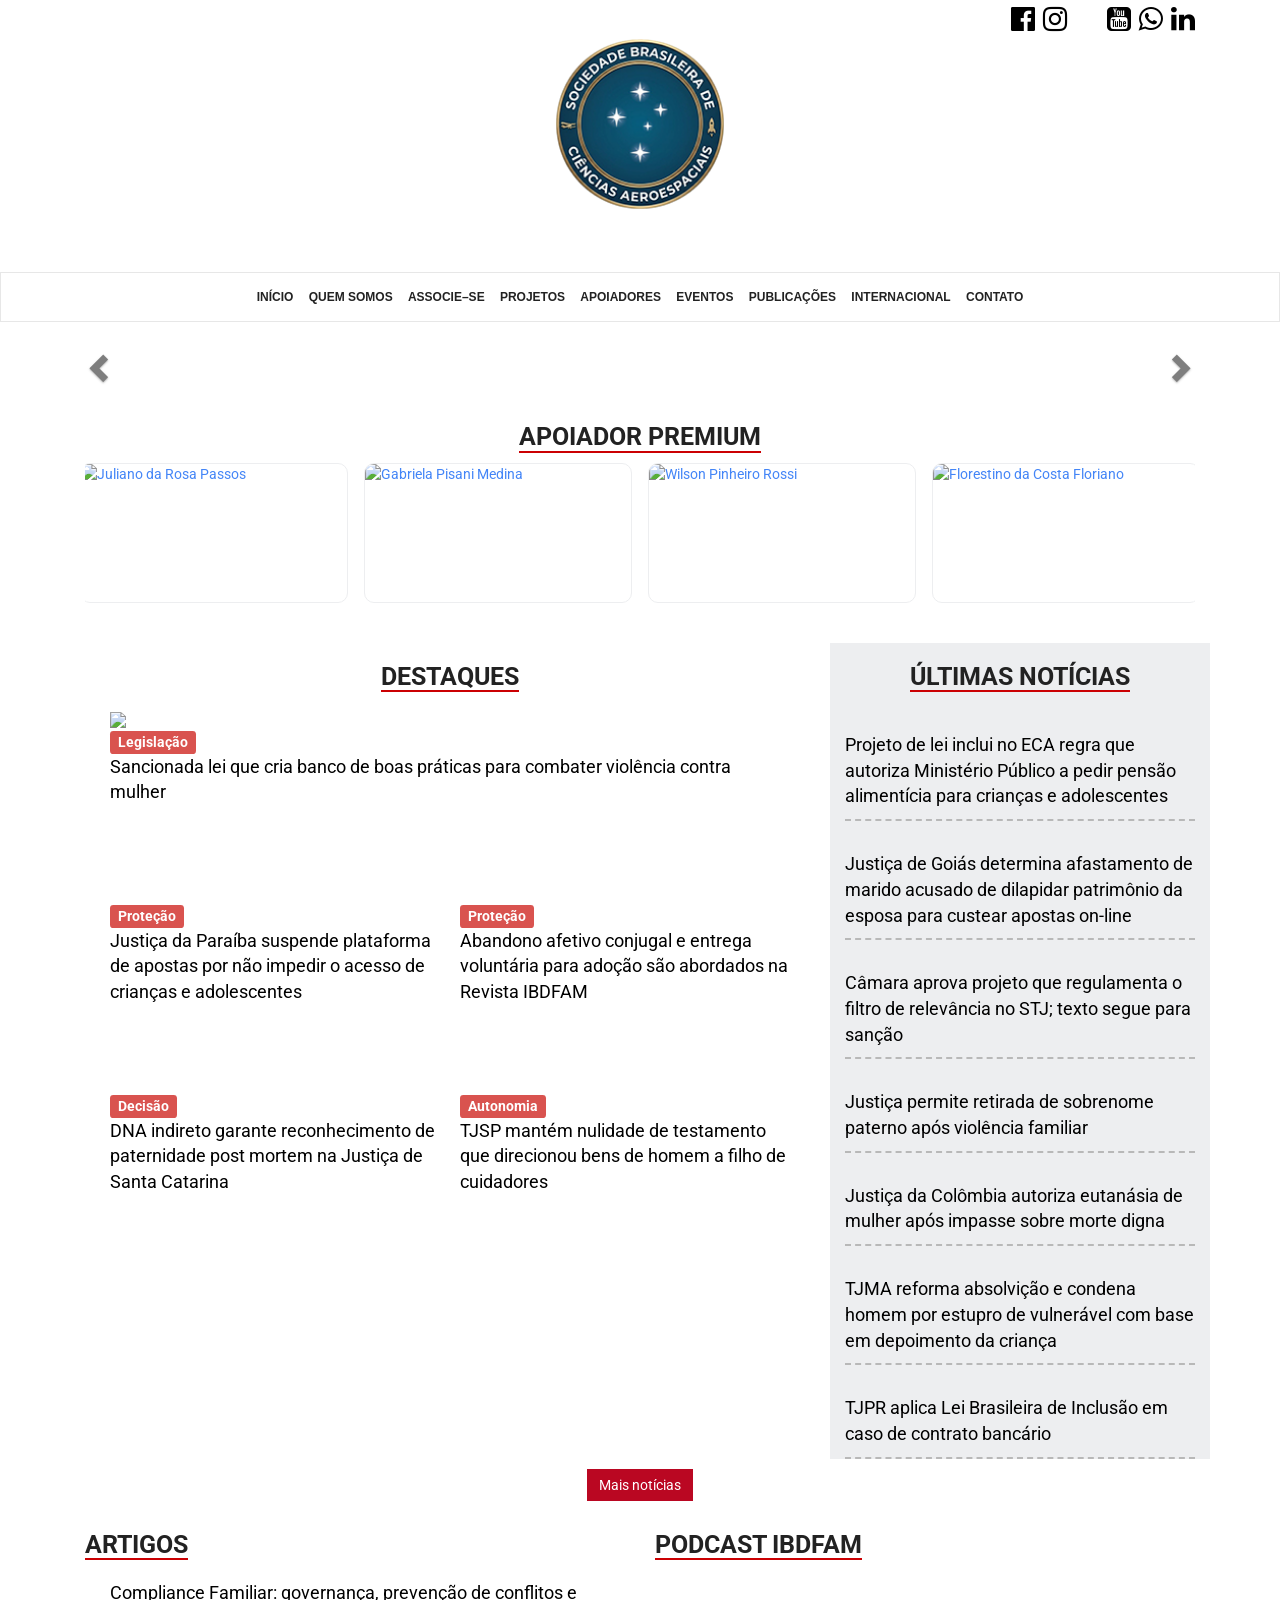
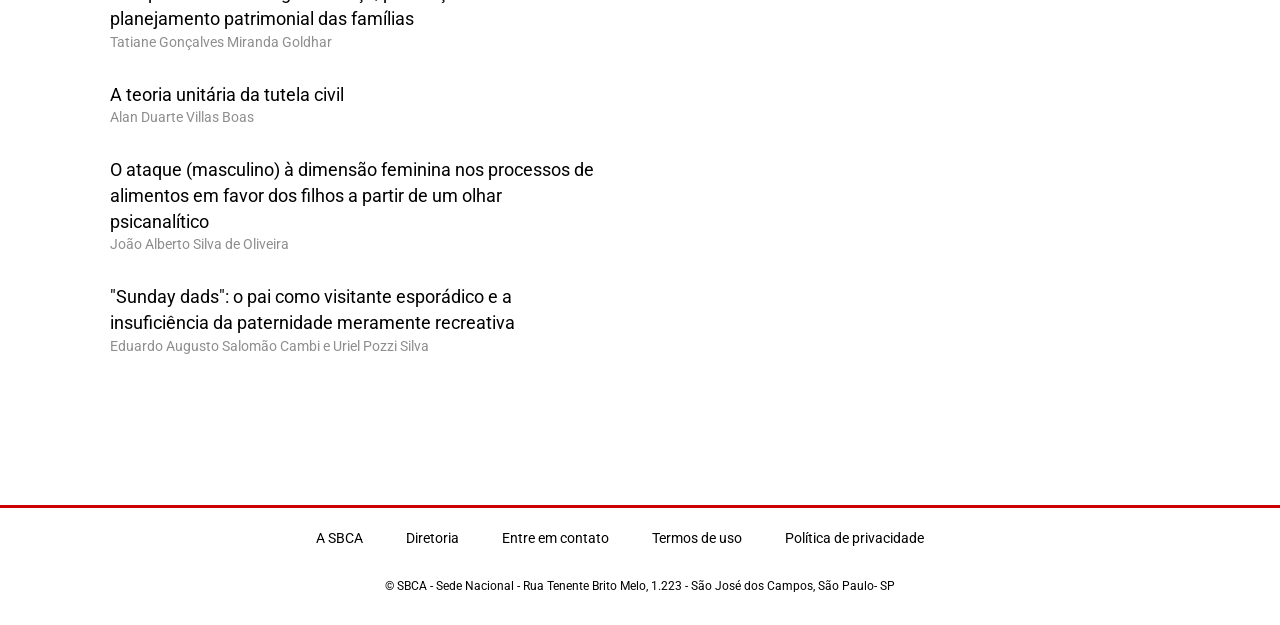
==== commit da1e65de: "Add files via upload" ====
--- a/index.html
+++ b/index.html
@@ -1,30 +1,26 @@
-
 <!DOCTYPE html>
 <html>
 
 <head>
     <meta charset="utf-8">
     <meta http-equiv="X-UA-Compatible" content="IE=edge,chrome=1">
-    <title>IBDFAM : Instituto Brasileiro de Direito das Famílias e Sucessões</title>
-
-    <link rel="shortcut icon" href="https://ibdfam.org.br/upload/favicon.png" type="image/png"/>
+    <title>SBCA: Sociedade Brasileira de Ciências Aeroespaciais</title>
+
+    <link rel="shortcut icon" href="https://sbca-aeroespacial.vercel.app/favicon.png" type="image/png"/>
     
 
     <meta name="description" content="SBCA: Sociedade Brasileira de Ciências Aeroespaciais." />
     <!-- Meta tags do Open Graph -->
-    <meta property="og:type" content="website" />
-    <meta property="og:url" content="https://ibdfam.org.br/" />
+<meta property="og:type" content="website" />
+    <meta property="og:url" content="https://sbca-aeroespacial.vercel.app" />
     <meta property="og:title" content="SBCA: Sociedade Brasileira de Ciências Aeroespaciais." />
     <meta property="og:description" content="SBCA: Sociedade Brasileira de Ciências Aeroespaciais." />
-    <meta property="og:image" content="https://ibdfam.org.br/assets/images/ibdfam.png" />
-    <meta property="og:image:width" content="300" />
-    <meta property="og:image:height" content="300" />
-    <meta property="og:locale" content="pt_BR" />
+    
     <!-- Meta tags do Twitter -->
     <meta name="twitter:card" content="summary" />
     <meta name="twitter:title" content="SBCA: Sociedade Brasileira de Ciências Aeroespaciais." />
     <meta name="twitter:description" content="SBCA: Sociedade Brasileira de Ciências Aeroespaciais." />
-    <meta name="twitter:image" content="https://ibdfam.org.br/assets/images/ibdfam.png" />
+    <meta name="twitter:image" content="https://sbca-aeroespacial.vercel.app" />
 
     <!-- CSS -->
     <link rel="stylesheet" href="https://maxcdn.bootstrapcdn.com/bootstrap/3.3.2/css/bootstrap.min.css">
@@ -234,7 +230,7 @@
                 <ul class="nav navbar-nav barra-navegacao">
                     <li><a href="https://ibdfam.org.br/">Início</a></li>
                     <li><a href="https://ibdfam.org.br/conheca-o-ibdfam">Quem&nbsp;Somos</a></li>
-                    <li><a href="https://ibdfam.org.br/conteudo/associese">Associe&ndash;se</a></li>
+                    <li><a href="https://sbca-aeroespacial.vercel.app/associe.html">Associe&ndash;se</a></li>
                     <li><a href="https://ibdfam.org.br/noticias">Projetos</a></li>
                     <li><a href="https://ibdfam.org.br/artigos">Apoiadores</a></li>
                     <li><a href="https://ibdfam.org.br/jurisprudencia">Eventos</a></li>
@@ -1183,7 +1179,7 @@
                             <div class="col-md-12">
                                 <a
                                     href="https://ibdfam.org.br/artigos/2574/%E2%80%9CSunday+dads%E2%80%9D%3A+o+pai+como+visitante+espor%C3%A1dico+e+a+insufici%C3%AAncia+da+paternidade+meramente+recreativa">
-                                    <span class="titulo-artigo">“Sunday dads”: o pai como visitante esporádico e a insuficiência da paternidade meramente recreativa</span><br />
+                                    <span class="titulo-artigo">"Sunday dads": o pai como visitante esporádico e a insuficiência da paternidade meramente recreativa</span><br />
                                     <span class="autor-artigo">Eduardo Augusto Salomão Cambi e Uriel Pozzi Silva</span>
                                 </a>
                             </div>
@@ -1221,28 +1217,28 @@
 <script src="https://cdnjs.cloudflare.com/ajax/libs/jquery-validate/1.19.1/jquery.validate.min.js"></script>
 <script src="https://cdnjs.cloudflare.com/ajax/libs/jquery-validate/1.19.1/additional-methods.min.js"></script>
 <script src="https://cdnjs.cloudflare.com/ajax/libs/jquery-validate/1.19.1/localization/messages_pt_BR.min.js"></script>
-<script src="https://ibdfam.org.br/assets/js/jquery.easing.js"></script>
-<script src="https://ibdfam.org.br/assets/js/jquery.slidorion.js"></script>
-<script src="https://ibdfam.org.br/assets/js/jquery.ba-replacetext.min.js"></script>
-<script src="https://ibdfam.org.br/assets/js/fixto.min.js"></script>
-<script src="https://ibdfam.org.br/assets/js/jquery.cookie.js"></script>
-<script src="https://ibdfam.org.br/assets/js/jquery.maskedinput.min.js" type="text/javascript"></script>
-<script src="https://ibdfam.org.br/assets/js/jquery.countdown.min.js" type="text/javascript"></script>
-<script src="https://ibdfam.org.br/assets/js/jquery.simple-calendar.js"></script>
-<script src="https://ibdfam.org.br/assets/plugins/lightbox/src/js/lightbox.js"></script>
-<script src="https://ibdfam.org.br/assets/js/jquery.sticky.js"></script>
-<script src="https://ibdfam.org.br/assets/js/ibdfam.js"></script>
-<script src="https://ibdfam.org.br/assets/js/cpf-cnpj.js"></script>
-<script src="https://ibdfam.org.br/assets/js/menu-new.js"></script>
+<script src="js/jquery.easing.js"></script>
+<script src="js/jquery.slidorion.js"></script>
+<script src="js/jquery.ba-replacetext.min.js"></script>
+<script src="js/fixto.min.js"></script>
+<script src="js/jquery.cookie.js"></script>
+<script src="js/jquery.maskedinput.min.js" type="text/javascript"></script>
+<script src="js/jquery.countdown.min.js" type="text/javascript"></script>
+<script src="js/jquery.simple-calendar.js"></script>
+<script src="js/lightbox.js"></script>
+<script src="js/jquery.sticky.js"></script>
+<script src="js/ibdfam.js"></script>
+<script src="js/cpf-cnpj.js"></script>
+<script src="js/menu-new.js"></script>
 
 
 
 
 
     <script src="https://cdnjs.cloudflare.com/ajax/libs/slick-carousel/1.8.1/slick.min.js"></script>
-    <script src="https://ibdfam.org.br/assets/js/carousel_slick.js" type="text/javascript"></script>
-
-<script src="https://ibdfam.org.br/assets/js/myscript.js" type="text/javascript"></script>
+    <script src="js/carousel_slick.js" type="text/javascript"></script>
+
+<script src="js/myscript.js" type="text/javascript"></script>
 
 
 
@@ -1376,4 +1372,4 @@
 
 </body>
 
-</html>+</html>
--- a/css/animationBorder.css
+++ b/css/animationBorder.css
@@ -0,0 +1,50 @@
+.inscricoesStatus{
+    width:25%;
+    height:100%;
+    position: relative;
+    overflow: hidden;
+    display: flex;
+    justify-content: center;
+    align-items:center;
+}
+.inscricoesStatus::before{
+    content:'';
+    background-image:conic-gradient(
+        red 20deg,
+        transparent 120deg
+    );
+    width:150%;
+    height:150%;
+    position: absolute;
+    animation:rotate 2s linear infinite;
+}
+
+.inscricoesStatusContent{
+    display: flex;
+    justify-content:center;
+    align-items:center;
+    padding:7.5rem 4.5rem;
+    margin:0;
+    z-index:10 ;
+    background:#fff;
+    animation: aumentar 1s infinite ;
+
+}
+@keyframes rotate {
+    0%{
+        transform:rotate(0deg);
+    }
+    100%{
+        transform:rotate(360deg);
+    }
+}
+
+@keyframes aumentar {
+    0%{
+        font-size: 1rem;
+    }
+    100%{
+        font-size: 1.5rem;
+        font-weight: bold;
+    }
+}
--- a/css/slidorion.css
+++ b/css/slidorion.css
@@ -0,0 +1,104 @@
+/* Slidorion Stylesheet */
+.slidorion {
+	width: 100%;			/* Set to slidorion width. Is equal to .slider + .accordion width */
+	height: 200px;			/* Set to slidorion height. Is equal to .slider and .accordion height */
+	left: 50%;
+	margin-bottom: 10px;
+}
+
+.slider {
+	width: 40%;
+	height: 100%;
+	position: relative;
+	float: left;
+	overflow: hidden;		/* Hides the animations */
+}
+
+.slider .slide {
+	position: absolute;
+	top: 0;
+	left: 0;
+	width: 100%;
+	height: 100%;
+}
+
+.accordion {
+	width: 60%;
+	height: 100%;
+	font-family: Verdana;
+	background: #eee;
+	box-shadow: -3px 0px 3px -1px rgba(51,51,51,0.3);
+	position: relative;
+	z-index:999;
+	overflow: scroll;
+	float: left;
+}
+
+.accordion .header {
+	padding: 8px 14px;
+	font-size: 12px;
+	font-weight: bold;
+	color: #333;
+	background: #ededed;
+	background: -moz-linear-gradient(top, #ededed 59%, #dcdcdc 100%);
+	background: -webkit-linear-gradient(top, #ededed 59%,#dcdcdc 100%);
+	background: -o-linear-gradient(top, #ededed 59%,#dcdcdc 100%);
+	background: -ms-linear-gradient(top, #ededed 59%,#dcdcdc 100%);
+	background: linear-gradient(top, #ededed 59%,#dcdcdc 100%);
+	border-top: 1px solid #ccc;
+}
+
+.accordion .header:first-child {
+	border-top: none;
+}
+
+.accordion .header:hover {
+	background: #EDEDED;
+	cursor: pointer;
+}
+
+.accordion .header.active {
+	border-bottom: none;
+	background: #676767 !important;
+	color: #FFF;
+}
+
+.accordion .content {
+	height: 0px;			/* This height needs to be changed as it depends on the accordion height and number of tabs */
+	font-weight: normal;
+	font-size: 12px;
+	line-height: 20px;
+	margin: 0;
+	border: none;
+	background: #d6d6d6;
+	background: -moz-linear-gradient(top, #d6d6d6 0%, #ffffff 10%);
+	background: -webkit-linear-gradient(top, #d6d6d6 0%,#ffffff 10%);
+	background: -o-linear-gradient(top, #d6d6d6 0%,#ffffff 10%);
+	background: -ms-linear-gradient(top, #d6d6d6 0%,#ffffff 10%);
+	background: linear-gradient(top, #d6d6d6 0%,#ffffff 10%);
+	overflow:auto;
+	display: none;
+}
+
+.accordion .content p {
+	margin-bottom: 10px;
+}
+
+.slidorion .slidorion-nav {
+    position: absolute;
+    top: 200px;
+    width: 16px;
+    height: 27px;
+    z-index: 9999;
+    background: url('../img/arrows.png') 0 0 no-repeat;
+    cursor: pointer;
+}
+
+.slidorion .slidorion-nav-left {
+	left: 30px;
+}
+
+.slidorion .slidorion-nav-right {
+	right: 310px;
+	background-position: -16px 0;
+}
--- a/css/ibdfam-new.css
+++ b/css/ibdfam-new.css
@@ -0,0 +1,2519 @@
+header {
+    height: 130px;
+}
+
+body {
+    font-family: 'Roboto', sans-serif !important;
+    background: #fff;
+    color: #222;
+    width: 100%;
+}
+
+a {
+    color: #4385F7;
+}
+
+a:hover {
+    color: #FF3333;
+    text-decoration: none;
+}
+
+footer {
+    width: 100%;
+    background: #FFF;
+    margin-top: 30px;
+    padding: 20px 0 20px 0;
+    min-height: 100px;
+    color: black;
+    border-top: #CB0003 3px solid;
+    text-align: center;
+}
+
+footer p {
+    margin-top: 30px;
+    font-size: 12px;
+}
+
+footer ul {
+    list-style: none;
+    display: inline;
+    padding: 20px 0;
+}
+
+footer ul li {
+    display: inline;
+    margin-right: 20px;
+}
+
+footer ul li a {
+    color: black;
+    padding-right: 20px;
+}
+
+h3 {
+    font-size: 16px;
+    font-weight: bold;
+    margin-top: 0;
+    color: #3B4146;
+}
+
+h4 {
+    font-size: 20px
+}
+
+#topo {
+    z-index: 59999;
+}
+
+.navbar-nav li {
+    padding-right: 6px;
+}
+
+.navbar-nav li:last-child {
+    padding-right: 0;
+}
+
+.navbar-default .container,
+.navbar-default .navbar-collapse {
+    padding-right: 0;
+}
+
+.submenu {
+    margin-top: 10px;
+    text-align: right;
+}
+
+.submenu a {
+    font-size: 14px;
+    border-right: 2px #CCCCCC solid;
+    padding-right: 10px;
+    padding-left: 10px;
+    color: #3B4146
+}
+
+.login {
+    font-size: 14px;
+    color: #999;
+    border-width: 1px 1px 0px;
+    border-style: solid;
+    border-color: #CCC #E5E5E5;
+    min-height: 32px;
+    line-height: 32px;
+    padding: 0px 8px;
+    width: 180px !important;
+    border-radius: 0;
+    border: 1px #ccc solid;
+}
+
+.senha {
+    font-size: 14px;
+    color: #999;
+    border-width: 1px 1px 0px;
+    border-style: solid;
+    border-color: #CCC #E5E5E5;
+    min-height: 32px;
+    line-height: 32px;
+    padding: 0px 8px;
+    width: 110px !important;
+    border-radius: 0;
+    border: 1px #ccc solid;
+}
+
+.search {
+    font-size: 14px;
+    color: #999;
+    border-width: 1px 1px 0px;
+    border-style: solid;
+    border-color: #CCC #E5E5E5;
+    min-height: 32px;
+    line-height: 32px;
+    padding: 0px 8px;
+    border-radius: 0;
+    border: 1px #ccc solid;
+}
+
+.page-header {
+    padding-bottom: 9px;
+    margin: 10px 0px 20px;
+    border-bottom: 0;
+}
+
+article p {
+    font-size: 16px;
+    line-height: 24px;
+    margin-bottom: 20px;
+}
+
+article h4 {
+    font-weight: bold;
+}
+
+.texto {
+    padding-top: 30px;
+    float: none;
+    clear: both;
+}
+
+.bar-share {
+    padding: 5px 5px;
+    border: 1px solid #ccc;
+    line-height: 30px;
+    text-align: right;
+}
+
+.bar-share .links-read a {
+    color: rgba(0, 39, 59, 0.5);
+    margin-left: 20px;
+}
+
+.busca {
+    padding-top: 10px;
+}
+
+.btn {
+    background-color: #bdbdbd;
+    color: #fff;
+}
+
+.btn-success {
+    background: #009608;
+    color: #fff;
+    min-width: 85px;
+    margin-bottom: 4px;
+}
+
+.ml-15 {
+    margin-left: 15px;
+}
+
+.btn-primary {
+    border: 0;
+    background: #ba0722;
+    color: #fff;
+}
+
+.btn-primary1 {
+    border: 0;
+    background: #ba0722;
+    color: #fff;
+    width: 300px;
+    margin-left: 220px;
+}
+
+.btn-primary2 {
+    border: 0;
+    background: #999999;
+    color: #fff;
+}
+
+.btn-default {
+    background: #fff;
+    border: 1px #E3E8EE solid;
+    color: #444444;
+}
+
+.btn {
+    border-radius: 0;
+}
+
+.btn-danger {
+    background: #CB0003;
+    color: #fff !important;
+}
+
+.border {
+    border: #EAEDF0 1px solid;
+    padding: 15px;
+    min-height: 300px;
+}
+
+.btn-info {
+    background: #00aced;
+    color: #fff;
+}
+
+.btn-dark {
+    background: #595959;
+    color: #fff;
+    border: 0;
+}
+
+.btn-dark:hover {
+    color: #fff;
+    background: #000000;
+}
+
+#logo {
+    top: 23px;
+    margin-left: -10px;
+    position: absolute;
+}
+
+.breadcrumb {
+    background: #FFF;
+    padding-left: 0;
+}
+
+.right-menu {
+    background: #ededed;
+    margin-bottom: 20px;
+    padding: 20px 15px;
+}
+
+.right-menu h5 {
+    font-weight: bold;
+}
+
+.more-news {
+    padding: 10px 15px;
+    border-bottom: 1px #b8b8b8 solid;
+}
+
+.more-news:last-child {
+    border: 0;
+}
+
+.more-news a {
+    color: #595959;
+}
+
+.busca-noticia input {
+    height: 40px;
+    margin-right: 15px;
+}
+
+.busca-noticia button {
+    height: 40px;
+}
+
+.data_tempo {
+    color: #222;
+    font-size: 20px;
+    font-weight: bold;
+    display: block;
+    padding: 0px 4px;
+    text-transform: uppercase;
+    font-family: 'Open Sans', sans-serif;
+    margin-right: 0;
+    text-align: right;
+    height: 40px;
+}
+
+.twitter {
+    color: #1dcaff;
+}
+
+.facebook {
+    color: #00517A;
+}
+
+.dropdown:hover .dropdown-menu {
+    display: block;
+}
+
+.navbar-default {
+    background: #ffffff;
+    border-radius: 0;
+    background-clip: padding-box;
+    display: flex;
+    justify-content: center;
+}
+
+.navbar-default .navbar-brand {
+    color: #000000;
+}
+
+.navbar-default .navbar-brand:hover,
+.navbar-default .navbar-brand:focus {
+    color: #121212;
+}
+
+.navbar-default .navbar-text {
+    color: #000000;
+}
+
+.navbar-default .navbar-nav>li>a:first-child {
+    padding-left: -12px;
+}
+
+.navbar-default .navbar-nav>li>a {
+    color: #222;
+    font-size: 12px;
+    font-weight: bold;
+    display: block;
+    padding: 0px 4.65px;
+    text-transform: uppercase;
+    font-family: 'Open Sans', sans-serif;
+}
+
+.navbar-default .navbar-nav>li>a:hover,
+.navbar-default .navbar-nav>li>a:focus {
+    color: #CB0003;
+    background-color: #f9eded;
+}
+
+.navbar-default .navbar-nav>.active>a,
+.navbar-default .navbar-nav>.active>a:hover,
+.navbar-default .navbar-nav>.active>a:focus {
+    color: #121212;
+    background-color: #dddddd;
+}
+
+.navbar-default .navbar-nav>.open>a,
+.navbar-default .navbar-nav>.open>a:hover,
+.navbar-default .navbar-nav>.open>a:focus {
+    color: #121212;
+    background-color: #dddddd;
+}
+
+.navbar-default .navbar-toggle {
+    border-color: #dddddd;
+}
+
+.navbar-default .navbar-toggle:hover,
+.navbar-default .navbar-toggle:focus {
+    background-color: #dddddd;
+}
+
+.navbar-default .navbar-toggle .icon-bar {
+    background-color: #000000;
+}
+
+.navbar-default .navbar-collapse,
+.navbar-default .navbar-form {
+    border-color: #000000;
+}
+
+.navbar-default .navbar-link {
+    color: #000000;
+}
+
+.navbar-default .navbar-link:hover {
+    color: #121212;
+}
+.ibdfamNavSearchInput{
+    border: 0.1rem solid black;
+    border-radius:0.5rem;
+    margin-left: 0.3rem;
+}
+
+.share {
+    text-align: right !important;
+    margin-right: -30px;
+}
+
+.font11 {
+    font-size: 11px;
+}
+
+.bloco6 {
+    height: 200px;
+}
+
+.bloco3 {
+    background: #E2e2e2;
+    height: 200px;
+}
+
+.bloco3-2 {
+    background: #00ACED;
+    height: 200px;
+}
+
+.sem-padding-rigth {
+    padding-right: 0 !important;
+}
+
+.sem-padding-left {
+    padding-left: 0 !important;
+}
+
+
+/*
+.principal{
+	padding-top:20px;
+}*/
+
+.pesquisa {
+    background: #F5F5F5;
+    min-height: 150px;
+    padding: 10px;
+    margin-top: 42px;
+}
+
+.pesquisa ul {
+    list-style: none;
+    padding: 0;
+    margin-top: 10px;
+    max-height: 300px;
+    overflow-y: auto;
+}
+
+.pesquisa ul li {
+    padding: 10px 0;
+    border-bottom: 1px dotted #ADACAC;
+    cursor: no-drop;
+}
+
+.pesquisa h5 {
+    font-weight: bold;
+}
+
+.hey {
+    right: 300px;
+    float: right;
+}
+
+.tabs-left>.nav-tabs>li>a {
+    margin-right: -1px;
+    -webkit-border-radius: 4px 0 0 4px;
+    -moz-border-radius: 4px 0 0 4px;
+    border-radius: 4px 0 0 4px;
+}
+
+.tabs-left>.nav-tabs>li>a:hover,
+.tabs-left>.nav-tabs>li>a:focus {
+    border-color: #eeeeee #dddddd #eeeeee #eeeeee;
+}
+
+.tabs-left>.nav-tabs .active>a,
+.tabs-left>.nav-tabs .active>a:hover,
+.tabs-left>.nav-tabs .active>a:focus {
+    border-color: #ddd transparent #ddd #ddd;
+    border-right-color: #ffffff;
+}
+
+.tabs-right>.nav-tabs {
+    float: right;
+    margin-left: 19px;
+    border-left: 1px solid #ddd;
+}
+
+.tabs-right>.nav-tabs>li>a {
+    margin-left: -1px;
+    -webkit-border-radius: 0 4px 4px 0;
+    -moz-border-radius: 0 4px 4px 0;
+    border-radius: 0 4px 4px 0;
+}
+
+.tabs-right>.nav-tabs>li>a:hover,
+.tabs-right>.nav-tabs>li>a:focus {
+    border-color: #eeeeee #eeeeee #eeeeee #dddddd;
+}
+
+.tabs-right>.nav-tabs .active>a,
+.tabs-right>.nav-tabs .active>a:hover,
+.tabs-right>.nav-tabs .active>a:focus {
+    border-color: #ddd #ddd #ddd transparent;
+    border-left-color: #ffffff;
+}
+
+.ementa {
+    max-height: 200px;
+    overflow-y: auto;
+}
+
+.label {
+    margin-right: 10px;
+}
+
+.label a {
+    color: #fff;
+}
+
+.titulo-juris {
+    padding-bottom: 5px;
+    border-bottom: 1px #EAEDF0 dotted;
+    margin-bottom: 10px;
+}
+
+.tab-content {
+    border-top: 0;
+    padding: 11px;
+}
+
+.nav-tabs>li.active>a,
+.nav-tabs>li.active>a:focus,
+.nav-tabs>li.active>a:hover {
+    background: #EAEDF0;
+    color: #ba0722;
+    border-color: #EAEDF0;
+}
+
+.nav-tabs>li>a {
+    color: #555555;
+}
+
+.event {
+    border: 1px #E0E0E0 solid;
+    margin-bottom: 10px;
+    padding: 0;
+    height: 220px;
+    display:flex;
+}
+.event-info:last-child{
+    margin:auto 0;
+}
+
+.event:hover {
+    background: #EAEDF0;
+}
+
+.event .event-data {
+    background: #EAEDF0;
+    height: 100%;
+    font-size: 36px;
+    line-height: 150px;
+    color: #616060;
+}
+
+.event h5 {
+    font-size: 18px;
+    font-weight: bold;
+}
+
+h5.title-page {
+    font-size: 24px;
+    margin-bottom: 20px;
+}
+
+.event.outher {
+    min-height: 200px;
+}
+
+.event.outher h5 {
+    font-size: 16px;
+}
+
+.event.outher .event-data {
+    font-size: 24px;
+}
+
+.mt-15 {
+    margin-top: 15px;
+}
+
+.mr--30 {
+    margin-right: -30px;
+}
+
+.pr-0 {
+    padding-right: 0;
+}
+
+.pt-15 {
+    padding-top: 15px;
+}
+
+.escritorio {
+    border: 1px solid #F0F0F0;
+    height: 240px;
+}
+
+.escritorio:hover {
+    background: #F0F0F0;
+}
+
+.escritorio:even {
+    margin-left: 10px;
+}
+
+.lista-escritorios {
+    padding-left: 30px;
+}
+
+.busca-escritorios {
+    min-height: 150px;
+    background: #F5F5F5 none repeat scroll 0% 0%;
+    margin-bottom: 30px;
+    margin-left: 15px;
+    padding-bottom: 15px;
+}
+
+.busca-escritorios input {
+    height: 45px;
+    border: 1px solid #AAA;
+}
+
+.busca-escritorios label {
+    color: #797979;
+}
+
+.busca-escritorios h5 {
+    color: #444;
+    font-size: 18px;
+    margin-bottom: 30px;
+}
+
+.entre-contato {
+    border: 1px solid #E6EAED;
+    padding-bottom: 15px;
+}
+
+.entre-contato input {
+    height: 45px;
+}
+
+.nao-login {
+    padding-left: 80px;
+    border-left: 1px #E5E5E5 solid;
+    min-height: 270px;
+    padding-top: 80px;
+}
+
+.pr-80 {
+    padding-right: 80px;
+}
+
+.box-login {
+    padding-top: 30px;
+}
+
+.box-login input[type=text],
+.box-login input[type=password] {
+    height: 45px;
+}
+
+.box-login label {
+    color: #797979;
+}
+
+.alert {
+    border-radius: 0;
+    min-height: 70px;
+    clear: left;
+}
+
+.alert i {
+    float: left;
+    font-size: 42px;
+    margin-right: 30px;
+}
+
+/* .alert-warning {
+    background: #ebebeb;
+    background-repeat: repeat-x;
+    border-color: #EBEBEB;
+    color: #525252;
+}
+
+.alert-danger {
+    background: #ebebeb;
+    color: #525252;
+    border-color: #EBEBEB;
+}
+
+.alert-danger i {
+    color: #CB0003;
+} */
+
+#cadastro .col-md-12 {
+    display: flex;
+    flex-wrap: wrap;
+    justify-content: space-between;
+}
+
+.controls input {
+    height: 45px;
+}
+
+
+/*MEU ESCRITĆ“RIO INĆ¨CIO*/
+
+#formCadastraEscritorio {
+    display: flex;
+    flex-wrap: wrap;
+    justify-content: space-between;
+    align-items: center;
+}
+
+#formCadastraEscritorio input {
+    border: none;
+    border-bottom: 1px solid black;
+    background-color: hsla(0, 23%, 84%, 0.158);
+}
+
+#formCadastraEscritorio label {
+    margin-top: 2rem;
+}
+
+/* .alert-warning i {
+    color: #FFBB00;
+} */
+
+.alert-info {
+    background: #ebebeb;
+    background-repeat: repeat-x;
+    border-color: #D5DCE3;
+    color: #525252;
+}
+
+.alert-info i {
+    color: #0075ab;
+}
+
+.alert-success {
+    background: #ebebeb;
+    background-repeat: repeat-x;
+    border-color: #EBEBEB;
+    color: #525252;
+}
+
+.alert-success i {
+    color: #009608;
+}
+
+/*
+table {
+    width: 100%;
+    color: #666;
+    font-size: 12px;
+    text-shadow: 1px 1px 0px #fff;
+    background: #eaebec;
+    border: #ccc 1px solid;
+    -moz-border-radius: 3px;
+    -webkit-border-radius: 3px;
+    border-radius: 3px;
+    -moz-box-shadow: 0 1px 2px #d1d1d1;
+    -webkit-box-shadow: 0 1px 2px #d1d1d1;
+    box-shadow: 0 1px 2px #d1d1d1;
+    margin-bottom: 30px;
+}
+
+table th {
+    padding: 21px 25px 22px 25px;
+    border-top: 1px solid #fafafa;
+    border-bottom: 1px solid #e0e0e0;
+    background: #ededed;
+    background: -webkit-gradient(linear, left top, left bottom, from(#ededed), to(#ebebeb));
+    background: -moz-linear-gradient(top, #ededed, #ebebeb);
+}
+
+table th:first-child {
+    text-align: left;
+    padding-left: 20px;
+}
+
+table tr:first-child th:first-child {
+    -moz-border-radius-topleft: 3px;
+    -webkit-border-top-left-radius: 3px;
+    border-top-left-radius: 3px;
+}
+
+table tr:first-child th:last-child {
+    -moz-border-radius-topright: 3px;
+    -webkit-border-top-right-radius: 3px;
+    border-top-right-radius: 3px;
+}
+
+table tr {
+    text-align: center;
+    padding-left: 20px;
+}
+
+table td:first-child {
+    text-align: left;
+    padding-left: 20px;
+    border-left: 0;
+}
+
+table td {
+    padding: 18px;
+    border-top: 1px solid #ffffff;
+    border-bottom: 1px solid #e0e0e0;
+    border-left: 1px solid #e0e0e0;
+    background: #fafafa;
+    background: -webkit-gradient(linear, left top, left bottom, from(#fbfbfb), to(#fafafa));
+    background: -moz-linear-gradient(top, #fbfbfb, #fafafa);
+}
+
+table tr.even td {
+    background: #f6f6f6;
+    background: -webkit-gradient(linear, left top, left bottom, from(#f8f8f8), to(#f6f6f6));
+    background: -moz-linear-gradient(top, #f8f8f8, #f6f6f6);
+}
+
+table tr:last-child td {
+    border-bottom: 0;
+}
+
+table tr:last-child td:first-child {
+    -moz-border-radius-bottomleft: 3px;
+    -webkit-border-bottom-left-radius: 3px;
+    border-bottom-left-radius: 3px;
+}
+
+table tr:last-child td:last-child {
+    -moz-border-radius-bottomright: 3px;
+    -webkit-border-bottom-right-radius: 3px;
+    border-bottom-right-radius: 3px;
+}
+
+table tr:hover td {
+    background: #f2f2f2;
+    background: -webkit-gradient(linear, left top, left bottom, from(#f2f2f2), to(#f0f0f0));
+    background: -moz-linear-gradient(top, #f2f2f2, #f0f0f0);
+}
+*/
+
+.pl-30 {
+    padding-left: 30px;
+}
+
+.btn-danger a {
+    color: #fff !important;
+}
+
+
+/*PaginaĆ§Ć£o*/
+
+.pagination>li>a,
+.pagination>li>span {
+    color: #999;
+}
+
+.pagination>.active>a,
+.pagination>.active>a:focus,
+.pagination>.active>a:hover,
+.pagination>.active>span,
+.pagination>.active>span:focus,
+.pagination>.active>span:hover {
+    background: #ba0722;
+    border-color: #ba0722;
+}
+
+.select2-container--default .select2-selection--single {
+    height: 45px;
+    padding-top: 10px;
+    border-radius: 0;
+}
+
+.select2-container--default .select2-selection--single .select2-selection__arrow {
+    margin-top: 10px;
+}
+
+.btn-primary.disabled,
+.btn-primary:disabled,
+.btn-primary[disabled] {
+    background-color: #737373;
+    background-image: none;
+}
+
+.btn-primary:hover {
+    background: #a60000;
+}
+
+
+/* Pesquisas */
+
+.btn-seletor {
+    display: block;
+    margin-bottom: 1rem;
+    width: 210px;
+}
+
+.form-pesquisa span {
+    color: #CB0003;
+    font-size: 2rem;
+}
+
+.parte span {
+    font-size: 100%;
+}
+
+.parte h1 {
+    margin-bottom: 5rem;
+    font-size: 2.5rem;
+}
+
+.parte {
+    border-bottom: 1px solid #CB0003;
+    margin-bottom: 2rem;
+    padding-bottom: 2rem;
+}
+
+.cabecalho-pesquisa {
+    margin-top: 3rem;
+    margin-bottom: 3rem;
+}
+
+.cabecalho-pesquisa p {
+    text-align: justify;
+}
+
+.jumbotron .titulo-pesquisa {
+    font-size: 3rem;
+    font-weight: 600;
+    text-align: center;
+    margin-bottom: 3rem;
+}
+
+.fa-times {
+    color: black;
+}
+
+.fa-times:hover {
+    color: #FF3333;
+}
+
+#noticia,
+#jurisprudencia,
+#publicacoes,
+#artigo,
+#eventos  {
+    background:#FFF;
+}
+
+#incentivadores h1,
+#noticia h1,
+#jurisprudencia h1,
+#publicacoes h1,
+#artigo h1,
+#eventos h1 {
+    width: fit-content;
+    font-weight: bolder;
+    border-bottom: 2px solid #CB0003;
+    font-size: 25px;
+    text-transform: uppercase;
+}
+
+#noticia,
+#jurisprudencia,
+#publicacoes {
+    background-color: #FFF;
+}
+
+#publicacoes {
+    padding: 1rem 0;
+    margin-bottom: 4rem;
+}
+
+#publicacoes .publicacoes-destaque img {
+    -webkit-box-shadow: 0px 0px 10px 2px #000000;
+    box-shadow: 0px 0px 10px 2px #000000;
+    min-height: 245px;
+}
+
+#publicacoes #carousel2 {
+    margin-top: 1rem;
+}
+
+#publicacoes .col-md-4 {
+    padding: 1rem;
+}
+
+#noticia .titulo,
+#artigo .titulo-artigo {
+    font-size: 18px;
+    color: black;
+}
+
+#noticia .inicio_noticia,
+#artigo .autor-artigo {
+    color: rgb(143, 142, 142);
+    font-size: 14px;
+}
+
+#noticia .data {
+    color: rgb(97, 95, 95);
+    font-size: 14px;
+    float: right;
+}
+
+#noticia .noticia-destaque,
+.noticia-subdestaque {
+    font-size: 1.8rem;
+}
+
+#noticia .noticia-destaque,
+#noticia .noticia-subdestaque {
+    margin-bottom: 1rem;
+    padding: 1rem;
+    min-height: 180px;
+}
+
+#noticia .noticia-destaque:hover,
+#noticia .noticia-subdestaque:hover,
+#artigo .artigo-destaque:hover,
+#artigo .artigo-subdestaque:hover {
+    -webkit-box-shadow: 6px 6px 11px 1px rgba(0, 0, 0, 0.7);
+    box-shadow: 6px 6px 11px 1px rgba(0, 0, 0, 0.7);
+    border-radius: 5px;
+    font-weight: bold;
+}
+
+#artigo .artigo-destaque,
+#artigo .artigo-subdestaque {
+    margin-bottom: 1rem;
+    padding: 1rem;
+}
+
+#jurisprudencia h1 {
+    text-align: center;
+}
+
+.ads {
+    padding: 0 !important;
+    text-align: right;
+}
+
+.ads img {
+    max-width: 200px;
+    z-index: 100;
+    margin-left: 5px;
+    border-radius: 10px;
+}
+
+.img-artigo-dest img {
+    width: 100%;
+    z-index: 100;
+}
+
+.img artigo-dest img a:hover {
+    opacity: 0.1;
+}
+
+.artigo_titulo_destaque {
+    width: 100%;
+    position: absolute;
+    background: rgba(0, 0, 0, 0.6);
+    margin-top: -100px;
+    width: 96%;
+}
+
+.artigo_autor_destaque {
+    background: rgba(41, 122, 204, 0.8);
+    color: #fff;
+    margin-top: 60px;
+    right: 15px;
+    text-align: right;
+    min-width: 40%;
+    font-size: 12px;
+    padding: 5px;
+    position: absolute;
+}
+
+.artigo_titulo_destaque p {
+    padding: 0px;
+    color: #fff;
+    font-weight: bold;
+}
+
+.busca-jurisprudencia {
+    padding: 15px;
+    margin-bottom: 30px;
+    margin-left: 15px;
+}
+
+.todas-juris .label {
+    margin-right: 10px;
+}
+
+.todas-juris .label a {
+    color: #fff;
+}
+
+.jurisp {
+    border: #F0F0F0 1px solid;
+    margin-bottom: 10px;
+}
+
+.jurisp:hover {
+    background: none;
+    cursor: move;
+}
+
+.jurisp .btn {
+    background: #999999;
+    color: #fff;
+}
+
+.busca-jurisprudencia label {
+    color: #797979;
+}
+
+.busca-jurisprudencia input {
+    border-radius: 0;
+}
+
+.busca-jurisprudencia input[type=text] {
+    height: 45px;
+}
+
+.busca-jurisprudencia button {
+    background: #ba0722;
+    border: 0;
+}
+
+.busca-jurisprudencia button:hover {
+    background: #FF0000;
+}
+
+.busca-jurisprudencia h5 {
+    color: #444444;
+    font-size: 18px;
+}
+
+.news {
+    border-bottom: 1px #ccc solid;
+    padding: 30px 0 50px 0;
+}
+
+.news:hover {
+    background: none;
+}
+
+.news>a {
+    font-size: 16px;
+    color: #563D7C;
+    font-weight: bold;
+}
+
+.news>a:hover {
+    color: #ff3333;
+    text-decoration: none;
+}
+
+.mais-artigos h5 {
+    margin-bottom: 5px;
+    ;
+}
+
+.mais-artigos {
+    margin-bottom: 10px;
+    border-bottom: #CCCCCC 1px solid;
+}
+
+.mais-artigos:last-child {
+    margin-bottom: 0;
+}
+
+.mais-artigos a {
+    display: block;
+    text-decoration: none;
+}
+
+.mais-artigos a h3 {
+    color: #222222;
+    font-size: 14px;
+    font-weight: normal;
+}
+
+.mais-artigos a:hover h3 {
+    color: #ff3333;
+}
+
+.mais-artigos a h5 {
+    color: #445566;
+    font-size: 12px;
+    font-weight: bold;
+}
+
+.azul {
+    color: #0096E0;
+}
+
+
+/* SLider */
+
+#slider {
+    background-color: rgba(0, 0, 0, 0.5);
+    bottom: 0;
+    height: 100px;
+    left: 0;
+    position: absolute;
+    width: 100%;
+    z-index: 9999;
+}
+
+#slider .slider-closed {
+    width: 100px;
+}
+
+#slider strong {
+    color: #fff;
+    display: block;
+    margin-bottom: 5px;
+    padding: 10px 10px 0;
+    text-shadow: none;
+}
+
+#slider p {
+    color: #fff;
+    display: block;
+    font-size: 14px;
+    padding: 0 10px;
+    text-shadow: none;
+}
+
+#slider .slider-open strong {
+    color: #fff;
+    font-size: 22px;
+}
+
+#slider .slider-closed strong {
+    font-size: 18px;
+    margin-bottom: 5px;
+}
+
+#slider .slider-closed p {
+    display: none;
+}
+
+#slider li img {
+    z-index: 10;
+}
+
+#slider li div {
+    z-index: 99999;
+    position: absolute;
+    background: rgba(0, 0, 0, .6);
+}
+
+.slider img {
+    min-width: 228px;
+    min-height: 227px;
+}
+
+
+/* Tabs */
+
+.tab-base {
+    margin-bottom: 14px
+}
+
+.tab-base .tab-content {
+    background-color: #fff;
+    box-shadow: 0 2px 0 rgba(0, 0, 0, 0.05);
+    border-bottom-left-radius: 2px;
+    border-bottom-right-radius: 2px;
+    border-top: #F0F0F0 2px solid;
+    padding: 15px
+}
+
+.tab-base .tab-content .tab-footer {
+    background-color: #f0f2f4;
+    color: #515151;
+    border-color: #eaedf0;
+    position: relative;
+    margin: 0 -15px -15px -15px;
+    padding: 10px 15px
+}
+
+.tab-base .nav-tabs>li .active>a {
+    background-color: #3B4146;
+    border-color: #F0F0F0;
+    padding-bottom: 20px;
+}
+
+.tab-base .nav-tabs>li:not(.active)>a {
+    background: rgb(238, 238, 238);
+    /* Old browsers */
+    background: -moz-linear-gradient(top, rgba(238, 238, 238, 1) 0%, rgba(238, 238, 238, 1) 100%);
+    /* FF3.6+ */
+    background: -webkit-gradient(linear, left top, left bottom, color-stop(0%, rgba(238, 238, 238, 1)), color-stop(100%, rgba(238, 238, 238, 1)));
+    /* Chrome,Safari4+ */
+    background: -webkit-linear-gradient(top, rgba(238, 238, 238, 1) 0%, rgba(238, 238, 238, 1) 100%);
+    /* Chrome10+,Safari5.1+ */
+    background: -o-linear-gradient(top, rgba(238, 238, 238, 1) 0%, rgba(238, 238, 238, 1) 100%);
+    /* Opera 11.10+ */
+    background: -ms-linear-gradient(top, rgba(238, 238, 238, 1) 0%, rgba(238, 238, 238, 1) 100%);
+    /* IE10+ */
+    background: linear-gradient(to bottom, rgba(238, 238, 238, 1) 0%, rgba(238, 238, 238, 1) 100%);
+    /* W3C */
+    filter: progid: DXImageTransform.Microsoft.gradient( startColorstr='#eeeeee', endColorstr='#eeeeee', GradientType=0);
+    /* IE6-9 */
+    font-weight: 300;
+    opacity: .7;
+    color: #00517A;
+    -webkit-transition: opacity, 0.3s;
+    transition: opacity, 0.3s;
+}
+
+.tab-base .nav-tabs>li:not(.active)>a:hover {
+    opacity: .9;
+    background-color: rgba(255, 255, 255, 0.55);
+    border-color: #ccc;
+    border-bottom-color: transparent;
+    -webkit-transition: opacity, 0.3s;
+    transition: opacity, 0.3s
+}
+
+.tab-base .nav-tabs>.active>a,
+.tab-base .nav-tabs>.active a:hover,
+.tab-base .nav-tabs>.active>a:focus {
+    border-color: transparent;
+}
+
+.tab-base .nav-tabs.tabs-right {
+    text-align: center;
+}
+
+.tab-base .nav-tabs.tabs-right>li {
+    float: none;
+    display: inline-block;
+}
+
+.tab-footer:after {
+    content: '';
+    display: table;
+    clear: both;
+}
+
+.nav-tabs li a {
+    border-radius: 0 0 0 0;
+}
+
+.nav-tabs.tab-right {
+    text-align: right;
+}
+
+.nav-tabs.tab-right>li {
+    display: inline-block;
+    text-align: left;
+    float: none;
+}
+
+.nav-tabs.tab-right>li>a {
+    margin-right: 0;
+}
+
+.nav-tabs .label,
+.nav-tabs .badge {
+    margin-left: 4px
+}
+
+.tab-stacked-left,
+.tab-stacked-right {
+    display: table;
+    height: 100%;
+    width: 100%;
+}
+
+.tab-stacked-left .nav-tabs>li,
+.tab-stacked-right .nav-tabs>li {
+    float: none;
+    margin: 0;
+}
+
+.tab-stacked-left .nav-tabs>li>a,
+.tab-stacked-right .nav-tabs>li>a {
+    margin: 0 0 2px;
+}
+
+.tab-stacked-left .nav-tabs>li:last-child>a,
+.tab-stacked-right .nav-tabs>li:last-child>a {
+    margin-bottom: 0;
+}
+
+.tab-stacked-left .nav-tabs,
+.tab-stacked-right .nav-tabs,
+.tab-stacked-left .tab-content,
+.tab-stacked-right .tab-content {
+    display: table-cell;
+    vertical-align: top;
+}
+
+.tab-stacked-left .tab-content,
+.tab-stacked-right .tab-content {
+    overflow: hidden;
+}
+
+.tab-stacked-left .nav-tabs {
+    width: 1%;
+    border: 0;
+}
+
+.tab-stacked-left .nav-tabs>li a {
+    border-right-color: transparent;
+    border-radius: 0 0 0 0;
+}
+
+.tab-stacked-left .nav-tabs>.active>a:hover,
+.tab-stacked-left .nav-tabs>.active>a:focus {
+    border-right-color: transparent;
+}
+
+.tab-stacked-left.tab-base .nav-tabs>li:not(.active) a:hover {
+    border-color: #54abd9;
+    border-right-color: transparent;
+}
+
+.tab-stacked-left .tab-content {
+    border-left-color: transparent;
+    border-radius: 0 0 0 0;
+}
+
+.tab-stacked-right .nav-tabs {
+    width: 1%;
+    border: 0;
+}
+
+.tab-stacked-right .nav-tabs>li a {
+    border-left-color: transparent;
+    border-radius: 0 0 0 0;
+}
+
+.tab-stacked-right .nav-tabs>.active>a:hover,
+.tab-stacked-right .nav-tabs>.active>a:focus {
+    border-left-color: transparent;
+}
+
+.tab-stacked-right.tab-base .nav-tabs>li:not(.active) a:hover {
+    border-color: #54abd9;
+    border-left-color: transparent;
+}
+
+.tab-stacked-right .tab-content {
+    border-right-color: transparent;
+    border-radius: 0 0 0 0;
+}
+
+.bg-trans {
+    background-color: transparent;
+}
+
+.bg-light {
+    background-color: #fff
+}
+
+.bg-light,
+.bg-light a {
+    color: #515151;
+}
+
+.bg-gray-light {
+    background-color: #f3f5f8;
+}
+
+.bg-gray-light,
+.bg-gray-light a {
+    color: #515151;
+}
+
+.bg-gray {
+    background-color: #e3e8ee;
+}
+
+.bg-gray,
+.bg-gray a {
+    color: #515151;
+}
+
+.bg-gray-dark {
+    background-color: #c3cedb;
+}
+
+.bg-gray-dark,
+.bg-gray-dark a {
+    color: #515151;
+}
+
+.bg-trans-light {
+    background-color: rgba(255, 255, 255, 0.1);
+}
+
+.sem {
+    display: flex;
+    flex-direction: row;
+    align-items: center;
+}
+
+.bg-trans-light,
+.bg-trans-light a {
+    color: inherit
+}
+
+.bg-trans-dark {
+    background-color: rgba(0, 0, 0, 0.05)
+}
+
+.bg-trans-dark,
+.bg-trans-dark a {
+    color: inherit
+}
+
+.bg-primary {
+    background-color: #5fa2dd
+}
+
+.bg-primary,
+.bg-primary a {
+    color: #fff
+}
+
+.bg-info {
+    background-color: #4ebcda
+}
+
+.bg-info,
+.bg-info a {
+    color: #fff
+}
+
+.bg-success {
+    background-color: #9cc96b
+}
+
+.bg-success,
+.bg-success a {
+    color: #fff
+}
+
+
+/* 297ACC .bg-warning {
+    background-color: #ebaa4b
+} */
+
+.bg-warning,
+.bg-warning a {
+    color: #fff
+}
+
+.bg-danger {
+    background-color: #f76c51
+}
+
+.bg-danger,
+.bg-danger a {
+    color: #fff
+}
+
+.bg-mint {
+    background-color: #50c7a7
+}
+
+.bg-mint,
+.bg-mint a {
+    color: #fff
+}
+
+.bg-purple {
+    background-color: #986291
+}
+
+.bg-purple,
+.bg-purple a #CB0003 {
+    color: #fff
+}
+
+.bg-pink {
+    background-color: #e17ca7
+}
+
+.bg-pink,
+.bg-pink a {
+    color: #fff
+}
+
+.bg-dark {
+    background-color: #3b4146
+}
+
+.bg-dark,
+.bg-dark a {
+    color: #fff
+}
+
+.juris a {
+    color: #000000;
+    text-decoration: none;
+    display: block;
+    font-weight: 400;
+    padding-top: 10px;
+}
+
+.juris a h5 {
+    font-size: 18px;
+    margin: 10px 0 0 0;
+}
+
+.juris a .mais-juris {
+    font-size: 40px;
+}
+
+.juris a:hover h5 {
+    color: #3499DB;
+}
+
+.juris a span {
+    background: #297ACC;
+    padding: 5px;
+    font-size: 18px;
+    color: #fff !important;
+    margin-top: 10px !important;
+    border-radius: 5px;
+}
+
+.publicacoes {
+    min-height: 150px;
+}
+
+.publicacoes .col-md-2 {
+    display: flex;
+    justify-content: center;
+    background: #F2F2F2;
+    min-height: 157px;
+    border-top: 1px #CB0003 solid;
+}
+
+.publicacoes .col-md-10 {
+    min-height: 150px;
+    border: 1px #F2F2F2 solid;
+}
+
+.publicacoes .col-md-2 .titulo {
+    font-size: 24px;
+    margin-top: 30px;
+}
+
+.publicacoes .edicoes {
+    text-align: center;
+    width: 14.2%;
+    float: left;
+    border-right: 1px #F2F2F2 solid;
+}
+
+.publicacoes .edicoes:last-child {
+    border-right: none;
+}
+
+.publicacoes .edicoes img {
+    max-height: 110px;
+    margin-top: 10px;
+    z-index: 998;
+}
+
+.publicacoes .edicoes a {
+    display: block;
+}
+
+.publicacoes .edicoes .filtro {
+    visibility: hidden;
+    position: absolute;
+    transition-duration: 0.5s;
+    width: 13.6%;
+    line-height: 50px;
+    color: #FFFFFF;
+    font-size: 24px;
+    font-weight: bold;
+    opacity: 0;
+    margin-top: 50px;
+    width: 14.2%;
+    border-radius: 0 10px 10px 0;
+}
+
+.publicacoes .edicoes:hover .filtro {
+    visibility: visible;
+    background: rgba(255, 0, 0, 0.9);
+    transition-duration: 0.5s;
+    width: 10%;
+    height: 50px !important;
+    opacity: 1;
+}
+
+.publicacoes .edicoes a:hover:after {
+    background: rgba(255, 0, 0, .9);
+    z-index: 9999;
+}
+
+.videos {
+    min-height: 250px;
+    border-top: #CB0003 solid 3px;
+    border-left: #F0F0F0 1px solid;
+    border-bottom: #F0F0F0 1px solid;
+    border-right: #F0F0F0 1px solid;
+}
+
+.videos .title {
+    font-size: 24px;
+    color: #333;
+    text-align: center;
+    padding-top: 10px;
+    font-weight: bold;
+    border-bottom: #F0F0F0 solid 10px;
+    margin-bottom: 30px;
+}
+
+.videos .col-md-6 h3 {
+    font-size: 18px;
+    color: #333;
+    padding-top: 10px;
+}
+
+.videos .mais {
+    border-left: 3px #CB0003 solid;
+    margin-top: 0;
+    height: 400px;
+    overflow-y: scroll;
+}
+
+.videos .mais h5 {
+    margin-bottom: 40px;
+}
+
+.videos .mais .col-md-6 {
+    padding: 0 15px 0 0;
+}
+
+.atendimento div[dir="ltr"] div,
+.gmail_quote,
+.gmail_signature,
+.gmail_extra,
+.moz-cite-prefix {
+    display: none;
+}
+
+.mb-10 {
+    margin-bottom: 10px;
+}
+
+
+/* 	Responsive */
+
+@media (max-width: 767px) {
+    .navbar-default .navbar-nav .open .dropdown-menu>li>a {
+        color: #000000;
+        margin-bottom: 1rem;
+    }
+    .navbar-default .navbar-nav .open .dropdown-menu>li>a:hover,
+    .navbar-default .navbar-nav .open .dropdown-menu>li>a:focus {
+        color: #121212;
+    }
+    .navbar-default .navbar-nav .open .dropdown-menu>.active>a,
+    .navbar-default .navbar-nav .open .dropdown-menu>.active>a:hover,
+    .navbar-default .navbar-nav .open .dropdown-menu>.active>a:focus {
+        color: #121212;
+        background-color: #dddddd;
+    }
+}
+
+
+/* TABS */
+
+
+/* custom inclusion of right, left and below tabs */
+
+.tabs-below>.nav-tabs,
+.tabs-right>.nav-tabs,
+.tabs-left>.nav-tabs {
+    border-bottom: 0;
+}
+
+.tab-content>.tab-pane,
+.pill-content>.pill-pane {
+    display: none;
+}
+
+.tab-content>.active,
+.pill-content>.active {
+    display: block;
+}
+
+.tabs-below>.nav-tabs {
+    border-top: 1px solid #ddd;
+}
+
+.tabs-below>.nav-tabs>li {
+    margin-top: -1px;
+    margin-bottom: 0;
+}
+
+.tabs-below>.nav-tabs>li>a {
+    -webkit-border-radius: 0 0 4px 4px;
+    -moz-border-radius: 0 0 4px 4px;
+    border-radius: 0 0 4px 4px;
+}
+
+.tabs-below>.nav-tabs>li>a:hover,
+.tabs-below>.nav-tabs>li>a:focus {
+    border-top-color: #ddd;
+    border-bottom-color: transparent;
+}
+
+.tabs-below>.nav-tabs>.active>a,
+.tabs-below>.nav-tabs>.active>a:hover,
+.tabs-below>.nav-tabs>.active>a:focus {
+    border-color: transparent #ddd #ddd #ddd;
+}
+
+.tabs-left>.nav-tabs>li,
+.tabs-right>.nav-tabs>li {
+    float: none;
+}
+
+.tabs-left>.nav-tabs>li>a,
+.tabs-right>.nav-tabs>li>a {
+    min-width: 74px;
+    margin-right: 0;
+    margin-bottom: 3px;
+}
+
+.tabs-left>.nav-tabs {
+    float: left;
+    margin-right: 19px;
+    border-right: 1px solid #ddd;
+}
+
+.tabs-left>.nav-tabs>li>a {
+    margin-right: -1px;
+    -webkit-border-radius: 4px 0 0 4px;
+    -moz-border-radius: 4px 0 0 4px;
+    border-radius: 4px 0 0 4px;
+}
+
+.tabs-left>.nav-tabs>li>a:hover,
+.tabs-left>.nav-tabs>li>a:focus {
+    border-color: #eeeeee #dddddd #eeeeee #eeeeee;
+}
+
+.tabs-left>.nav-tabs .active>a,
+.tabs-left>.nav-tabs .active>a:hover,
+.tabs-left>.nav-tabs .active>a:focus {
+    border-color: #ddd transparent #ddd #ddd;
+    border-right-color: #ffffff;
+}
+
+.tabs-left .tab-content {
+    margin-top: -22px;
+}
+
+.tabs-left .nav-tabs>li {
+    width: 100%;
+}
+
+.tabs-right>.nav-tabs {
+    float: right;
+    margin-left: 19px;
+    border-left: 1px solid #ddd;
+}
+
+.tabs-right>.nav-tabs>li>a {
+    margin-left: -1px;
+    -webkit-border-radius: 0 4px 4px 0;
+    -moz-border-radius: 0 4px 4px 0;
+    border-radius: 0 4px 4px 0;
+}
+
+.tabs-right>.nav-tabs>li>a:hover,
+.tabs-right>.nav-tabs>li>a:focus {
+    border-color: #eeeeee #eeeeee #eeeeee #dddddd;
+}
+
+.tabs-right>.nav-tabs .active>a,
+.tabs-right>.nav-tabs .active>a:hover,
+.tabs-right>.nav-tabs .active>a:focus {
+    border-color: #ddd #ddd #ddd transparent;
+    border-left-color: #ffffff;
+}
+
+.minha-conta h5 {
+    padding-left: 0;
+    font-size: 16px;
+    font-weight: bold;
+    margin-left: -15px;
+    border-bottom: 3px solid #F9F9F9;
+    margin-top: 30px;
+}
+
+.cadastro h5 {
+    padding-left: 0;
+    font-size: 16px;
+    font-weight: bold;
+    border-bottom: 3px solid #F9F9F9;
+    margin-top: 30px;
+}
+
+#cadastro_professor .error {
+    float: none;
+}
+
+table.gsc-table-result tr {
+    text-align: left;
+}
+
+ul#example {
+    list-style: none;
+    margin: 20px 0;
+    padding: 0;
+    display: block;
+    text-align: center;
+    color: #FFF;
+}
+
+ul#example li {
+    display: inline-block;
+}
+
+ul#example li span {
+    font-size: 28px;
+    font-weight: 28;
+    line-height: 28px;
+}
+
+ul#example li.seperator {
+    font-size: 28px;
+    line-height: 28px;
+    vertical-align: top;
+}
+
+ul#example li p {
+    color: #a7abb1;
+    font-size: 18px;
+}
+
+.contador {
+    background-color: #CB0003;
+    text-align: center;
+    color: #FFF;
+    font-size: 16px;
+}
+
+.drop-juris {
+    z-index: 999999999;
+}
+
+.eleicoes1 {
+    width: 350px;
+    display: inline-block;
+    text-align: center;
+    background: #FF7F50;
+}
+
+.eleicoes2 {
+    width: 350px;
+    display: inline-block;
+    text-align: center;
+    background: #C12E2A
+}
+
+.eleicoes3 {
+    width: 350px;
+    display: inline-block;
+    text-align: center;
+    background: #00519B;
+}
+
+.eleicoes1 a {
+    color: #FFF;
+    text-transform: uppercase;
+}
+
+.eleicoes2 a {
+    color: #FFF;
+    text-transform: uppercase;
+}
+
+.eleicoes3 a {
+    color: #FFF;
+    text-transform: uppercase;
+}
+
+.eleicoes1:hover {
+    background: green;
+    opacity: 0.2;
+}
+
+.eleicoes2:hover {
+    background: green;
+    opacity: 0.2;
+}
+
+.eleicoes3:hover {
+    background: green;
+    opacity: 0.2;
+}
+
+.vocesabia {
+    margin-bottom: 5px;
+    display: inline-block;
+}
+
+.vocesabia a {
+    margin-bottom: 5px;
+    margin-left: 5px;
+}
+
+.vocesabia h1 {
+    font-size: 20px;
+    color: #FFF;
+    text-align: center;
+    font-family: 'Dosis', sans-serif;
+    text-align: center;
+    margin-top: auto;
+    margin-bottom: auto;
+}
+
+.vocesabia h2 {
+    font-family: 'Droid Serif', serif;
+    font-size: 18px;
+    color: #F8E08D;
+    text-align: center;
+    margin-top: -6px;
+    margin-bottom: 10px;
+}
+
+.vocesabia h3 {
+    font-family: 'Droid Serif', serif;
+    font-size: 20px;
+    color: #FFF;
+    margin-left: 124px;
+    border-bottom: 2px solid #FFF;
+    border-width: 2px;
+    border-left: 2px solid #FFF;
+    border-right: 2px solid #FFF;
+    border-top: 2px solid #FFF;
+    position: absolute;
+    margin-top: -15px;
+}
+
+.vocesabia h4 {
+    font-size: 20px;
+    color: #FFF;
+    text-align: center;
+    font-family: 'Dosis', sans-serif;
+    text-align: center;
+    margin-top: 20px;
+    margin-bottom: 20px;
+}
+
+.vocesabia h5 {
+    font-size: 20px;
+    color: #FFF;
+    text-align: center;
+    font-family: 'Dosis', sans-serif;
+    text-align: center;
+    margin-top: auto;
+    margin-bottom: auto;
+}
+
+.vocesabia h6 {
+    font-family: 'Droid Serif', serif;
+    font-size: 18px;
+    color: #F8E08D;
+    text-align: center;
+    margin-top: -6px;
+    margin-bottom: 10px;
+}
+
+.vocesabia2 {
+    width: 200px;
+    height: 300px;
+    background: #C12E2A;
+    display: inline-block;
+}
+
+.topo {
+    width: 20%;
+    background: #FFF;
+}
+
+.warning-break {
+    background: #C12E2A;
+    color: #FFF;
+    text-align: center;
+    Font-size: 19px;
+    border-radius: 7px;
+    margin-top: 6px;
+}
+
+
+/*
+* jurisprudencia/todosParecer
+*/
+
+.juris-breakword {
+    word-break: break-all;
+}
+
+
+/*
+* videos - inicio
+*/
+
+.thumbnail {
+    border-color: white;
+    border-style: none;
+    text-align: center;
+}
+
+.thumbnail img {
+    border-radius: 5px;
+}
+
+a.thumbnail:hover {
+    color: #FFF;
+    text-decoration: none;
+    background-color: #B4212B;
+    border-radius: 5px;
+}
+
+a.thumbnail {
+    color: #4F8FC9;
+}
+
+.video-destaque {
+    text-align: center;
+    color: #4d4d4d;
+    font-size: 115%;
+}
+
+.video-destaque:hover {
+    color: red;
+    text-decoration: none;
+}
+
+.btn-full {
+    width: 100%;
+}
+
+.col-pos-static {
+    padding-left: 0px;
+    padding-right: 0px;
+    text-align: center;
+}
+
+
+/*
+* videos - fim
+*/
+
+#buttonDynamic {
+    display: none;
+}
+
+@media screen and (max-width: 720px) {
+    #headerDynamic {
+        display: none;
+    }
+    #buttonDynamic {
+        display: initial;
+    }
+    .top-menu-header {
+        height: auto !important;
+    }
+    .main-header {
+        height: auto !important;
+    }
+    header {
+        height: auto !important;
+    }
+}
+
+.vocesabia-new {
+    position: relative;
+    width: 50%;
+    transition: .5s ease;
+}
+
+.vocesabia-image {
+    opacity: 1;
+    display: block;
+    transition: .5s ease;
+    backface-visibility: hidden;
+    min-width: 250px;
+    min-height: 450px;
+}
+
+.vocesabia-meio {
+    transition: .5s ease;
+    opacity: 0;
+    text-align: center;
+    max-width: 250px;
+    min-width: 250px;
+    position: absolute;
+    top: 88%;
+}
+
+.vocesabia-new:hover .vocesabia-image {
+    border: 15px solid #C12E2A;
+    transition: .5s ease;
+}
+
+.texto-vocesabia {
+    color: white;
+    font-size: 20px;
+    font-family: 'Fredoka One', cursive;
+    text-transform: uppercase;
+}
+
+.vocesabia-new:hover .vocesabia-meio {
+    transition: .5s ease;
+    opacity: 1;
+}
+
+.diretoria h1 {
+    color: red;
+    font-family: 'Roboto', sans-serif;
+}
+
+.diretoria h2 {
+    color: #3499DB;
+    margin-left: 18px;
+    font-size: 20px;
+    font-weight: bold;
+    font-family: 'Roboto', sans-serif;
+    text-transform: uppercase;
+}
+
+.diretoria i {
+    color: #111;
+    font-size: 12px;
+    font-weight: bold;
+}
+
+.btn-diretoria {
+    width: 300px;
+    display: inline-block;
+    background-color: #506C9C;
+    height: 110px;
+    border-radius: 10px;
+    padding-top: 40px;
+    text-align: center;
+    font-size: 25px;
+    text-transform: uppercase;
+    margin-left: 5px;
+    margin-right: 20px;
+    margin-bottom: 10px;
+    color: white;
+}
+
+.btn-diretoria:hover {
+    background-color: purple;
+    color: #ffe484;
+}
+
+.btn-diretoria2 {
+    width: 300px;
+    display: inline-block;
+    background-color: #FF3333;
+    height: 110px;
+    border-radius: 10px;
+    padding-top: 40px;
+    text-align: center;
+    font-size: 25px;
+    text-transform: uppercase;
+    margin-left: 5px;
+    margin-right: 20px;
+    margin-bottom: 10px;
+    color: white;
+}
+
+.btn-diretoria2:hover {
+    background-color: purple;
+    color: #ffe484;
+}
+
+.btn-diretoria3 {
+    width: 300px;
+    display: inline-block;
+    background-color: #FF8C00;
+    height: 110px;
+    border-radius: 10px;
+    padding-top: 40px;
+    text-align: center;
+    font-size: 25px;
+    text-transform: uppercase;
+    margin-left: 5px;
+    margin-right: 20px;
+    margin-bottom: 10px;
+    color: white;
+}
+
+.btn-diretoria3:hover {
+    background-color: purple;
+    color: #ffe484;
+}
+
+.eleicoes-rd {
+    display: inline-block;
+    width: 375px;
+    background: #34A853;
+    text-align: center;
+    border-radius: 10px;
+    min-height: 90px;
+    font-size: 12px;
+    font-weight: bold;
+    text-transform: uppercase;
+    padding-top: 33px;
+    font-family: 'sans';
+}
+
+.eleicoes-edital {
+    display: inline-block;
+    width: 375px;
+    background: #4285F4;
+    text-align: center;
+    border-radius: 10px;
+    min-height: 90px;
+    font-size: 12px;
+    font-weight: bold;
+    text-transform: uppercase;
+    padding-top: 33px;
+    font-family: 'sans';
+}
+
+.eleicoes-chapa {
+    display: inline-block;
+    width: 375px;
+    background: #EA4335;
+    text-align: center;
+    border-radius: 10px;
+    min-height: 90px;
+    font-size: 12px;
+    font-weight: bold;
+    text-transform: uppercase;
+    padding-top: 33px;
+    font-family: 'sans';
+}
+
+.eleicoes-rd a,
+.eleicoes-chapa a,
+.eleicoes-edital a {
+    color: white;
+}
+
+.eleicoes-rd:hover,
+.eleicoes-chapa:hover,
+.eleicoes-edital:hover {
+    background: #510066;
+}
+
+.eleicoes-rd a:hover,
+.eleicoes-chapa a:hover,
+.eleicoes-edital a:hover {
+    color: white;
+}
+
+.table1 {
+    width: 100%;
+    max-width: 100%;
+    margin-bottom: 20px;
+}
+
+.table1 td {
+    background: #e66262;
+}
+
+.table2 {
+    width: 100%;
+    max-width: 100%;
+    margin-bottom: 20px;
+}
+
+.table2 td {
+    background: #5a8ec2;
+}
+
+.modal {
+    text-align: center;
+    padding: 0 !important;
+}
+
+.modal:before {
+    content: '';
+    display: inline-block;
+    height: 100%;
+    vertical-align: middle;
+    margin-right: -4px;
+}
+
+.modal-dialog {
+    display: inline-block;
+    text-align: left;
+    vertical-align: middle;
+}
+
+.mobile-login {
+    color: red !important;
+}
+
+.mobile-associe {
+    color: white !important;
+    background-color: #CB0003;
+    border-radius: 5px;
+}
+
+.validate_valid {
+    border: 2px solid lightgreen;
+}
+
+.validate_error {
+    border: 2px solid lightcoral;
+}
+
+.carousel-control.left,
+.carousel-control.right {
+    background-image: none;
+    color: #000;
+}
+
+.carousel-indicators {
+    margin-bottom: -10px;
+}
+
+.carousel-indicators .active {
+    background-color: #000000;
+}
+
+#carousel {
+    margin-bottom: 4rem;
+}
+
+#jurisprudencia {
+    margin-top: 3rem;
+}
+
+#publicacoes {
+    margin-top: 3rem;
+}
+
+.center-text {
+    text-align: center;
+    display: flex;
+    justify-content: center;
+}
+
+.flip-card {
+    perspective: 1000px;
+}
+
+.flip-card-inner {
+    position: relative;
+    width: 100%;
+    height: 100%;
+    text-align: center;
+    transition: transform 2s;
+    transform-style: preserve-3d;
+}
+
+.flip-card:hover .flip-card-inner {
+    transform: rotateY(-15deg);
+}
+
+.flip-card-front {
+    width: 100%;
+    height: 100%;
+}
+
+.revista-caroussel {
+    width: 250px;
+    height: 300px;
+}
+/*EVENTOS*/
+#eventos #calendar .calendar-year button {
+    display: none;
+}
+
+.grid_ultimas_noticias{
+    background-color: #edeef0;
+}
+
+.ultimas_noticias{
+    border-bottom: 2px #b8b8b8 dashed;
+    padding: 1rem 0;
+}
+
+.ultimas_noticias a:hover{
+    font-weight: bold;
+}
--- a/css/header-new.css
+++ b/css/header-new.css
@@ -0,0 +1,134 @@
+
+
+.info-assoc{
+    text-align: center;
+    padding: 0.3rem;
+}
+
+
+.curta-share-idioma{
+    text-align: right;
+    margin: 0.5rem 0;
+}
+.curta-share-idioma  a{
+    margin-left: 0.5rem;
+    color: black;
+}
+
+
+.img-responsive {
+    margin: 0 auto;
+}
+
+.logo-ibd{
+    text-align: center;
+    margin-bottom: 0.5rem;
+}
+
+.menu-options{
+    margin-left: 0;
+    margin-bottom: 0.5rem;
+}
+
+form{
+    padding: 1rem;
+}
+.senha .btn-entrar .associe-now{
+    margin-top: 5px ;
+}
+.navbar-default{
+    margin-top: 4rem;
+}
+
+.input-login, .input-senha{
+    height: 34px;
+    margin-top: 0.5rem;
+    margin-bottom: 0.5rem;
+}
+
+
+@media (min-width: 992px){
+
+    .header-test{
+        display: flex;
+        flex-direction: column; 
+    }
+    .menu-options{
+        display: flex;
+        align-items: center;
+        justify-content: center;
+    }
+    .barra-navegacao{
+        display: flex;
+        justify-content: center;
+    }
+    
+    
+}
+@media (max-width: 991px){
+
+    .menu-options{
+        display: flex;
+        align-items: center;
+        margin-bottom: 5rem;
+        justify-content: center;
+    }
+
+    i{
+        padding: 0.5rem;
+    }
+
+    form{
+        padding: 1.5rem;
+    }
+    form .associe-now{
+        margin-top: 0.5rem;
+    }
+    .navbar-default{
+        margin-top: 6rem;
+    }
+}
+
+@media (max-width: 720px){
+    .navbar-default{
+        margin-top: 0;
+    }
+    .menu-options{
+        margin-bottom: 1rem;
+    }
+}
+
+@media(max-width: 678px){
+    form{
+        display: flex;
+        flex-direction: column;
+    }
+    form .btn-entrar{
+        margin-top: 0.5rem;
+    }
+    .barra-navegacao{
+        padding: 1rem;
+        margin-left: 0.5rem;
+        width: 100%;
+        min-width: 250px;
+        max-width: 350px;
+    }
+    .barra-navegacao li a{
+        margin-bottom: 0.5rem;
+    }
+    .ibdfamNavLiSearchInput{
+        display: flex;
+    }
+    .navbar-default .navbar-nav .open .dropdown-menu>li>a {
+        color: #000000;
+        margin-bottom: 1rem;
+    }
+}
+.botao-menu {
+    float: left;
+    margin-right: 30px;
+}
+
+.navbar-toggle .icon-bar{
+    margin-left: auto;
+    }
--- a/css/menu-new.css
+++ b/css/menu-new.css
@@ -0,0 +1,336 @@
+body {
+    position: relative;
+    overflow-x: hidden;
+}
+body,
+html { height: 100%;}
+.nav .open > a, 
+.nav .open > a:hover, 
+.nav .open > a:focus {background-color: transparent;}
+
+/*-------------------------------*/
+/*           Wrappers            */
+/*-------------------------------*/
+
+#wrapper {
+    padding-left: 0;
+    -webkit-transition: all 0.5s ease;
+    -moz-transition: all 0.5s ease;
+    -o-transition: all 0.5s ease;
+    transition: all 0.5s ease;
+}
+
+#wrapper.toggled {
+    padding-left: 270px;
+}
+
+#sidebar-wrapper {
+    z-index: 1000;
+    left: 270px;
+    width: 0;
+    height: 100%;
+    margin-left: -270px;
+    overflow-y: auto;
+    overflow-x: hidden;
+    background: #1a1a1a;
+    -webkit-transition: all 0.5s ease;
+    -moz-transition: all 0.5s ease;
+    -o-transition: all 0.5s ease;
+    transition: all 0.5s ease;
+}
+
+#sidebar-wrapper::-webkit-scrollbar {
+  display: none;
+}
+
+#wrapper.toggled #sidebar-wrapper {
+    width: 270px;
+}
+
+#page-content-wrapper {
+    width: 100%;
+    /*padding-top: 70px;*/
+}
+
+#wrapper.toggled #page-content-wrapper {
+    position: absolute;
+    margin-right: -270px;
+}
+
+/*-------------------------------*/
+/*     Sidebar nav styles        */
+/*-------------------------------*/
+
+.sidebar-nav {
+    position: absolute;
+    top: 0;
+    width: 270px;
+    margin: 0;
+    padding: 0;
+    list-style: none;
+}
+
+.sidebar-nav li {
+    position: relative; 
+    line-height: 20px;
+    display: inline-block;
+    width: 100%;
+}
+
+.sidebar-nav li:before {
+    content: '';
+    position: absolute;
+    top: 0;
+    left: 0;
+    z-index: -1;
+    height: 100%;
+    width: 3px;
+    background-color: #1c1c1c;
+    -webkit-transition: width .2s ease-in;
+      -moz-transition:  width .2s ease-in;
+       -ms-transition:  width .2s ease-in;
+            transition: width .2s ease-in;
+
+}
+.sidebar-nav li:first-child a {
+    color: #fff;
+    background-color: #1a1a1a;
+}
+.sidebar-nav li:nth-child(2):before {
+    background-color: #ec1b5a;   
+}
+.sidebar-nav li:nth-child(3):before {
+    background-color: #79aefe;   
+}
+.sidebar-nav li:nth-child(4):before {
+    background-color: #314190;   
+}
+.sidebar-nav li:nth-child(5):before {
+    background-color: #279636;   
+}
+.sidebar-nav li:nth-child(6):before {
+    background-color: #7d5d81;   
+}
+.sidebar-nav li:nth-child(7):before {
+    background-color: #ead24c;   
+}
+.sidebar-nav li:nth-child(8):before {
+    background-color: #2d2366;   
+}
+.sidebar-nav li:nth-child(9):before {
+    background-color: #35acdf;   
+}
+.sidebar-nav li:nth-child(10):before {
+  background-color: #ec1b5a;   
+}
+.sidebar-nav li:nth-child(11):before {
+  background-color: #79aefe;   
+}
+.sidebar-nav li:nth-child(12):before {
+  background-color: #314190;   
+}
+.sidebar-nav li:nth-child(13):before {
+  background-color: #279636;   
+}
+.sidebar-nav li:nth-child(14):before {
+  background-color: #7d5d81;   
+}
+.sidebar-nav li:nth-child(15):before {
+  background-color: #ead24c;   
+}
+.sidebar-nav li:nth-child(16):before {
+  background-color: #2d2366;   
+}
+.sidebar-nav li:nth-child(17):before {
+  background-color: #35acdf;   
+}
+.sidebar-nav li:nth-child(18):before {
+  background-color: #ec1b5a;   
+}
+.sidebar-nav li:nth-child(19):before {
+  background-color: #79aefe;   
+}
+.sidebar-nav li:nth-child(20):before {
+  background-color: #314190;   
+}
+.sidebar-nav li:nth-child(21):before {
+  background-color: #279636;   
+}
+.sidebar-nav li:nth-child(22):before {
+  background-color: #7d5d81;   
+}
+.sidebar-nav li:hover:before,
+.sidebar-nav li.open:hover:before {
+    width: 100%;
+    -webkit-transition: width .2s ease-in;
+      -moz-transition:  width .2s ease-in;
+       -ms-transition:  width .2s ease-in;
+            transition: width .2s ease-in;
+
+}
+
+.sidebar-nav li a {
+    display: block;
+    color: #ddd;
+    text-decoration: none;
+    padding: 10px 15px 10px 30px;    
+}
+
+.sidebar-nav li a:hover,
+.sidebar-nav li a:active,
+.sidebar-nav li a:focus,
+.sidebar-nav li.open a:hover,
+.sidebar-nav li.open a:active,
+.sidebar-nav li.open a:focus
+{
+    color: black;
+    text-decoration: none;
+    background-color: transparent !important;
+}
+
+.sidebar-nav > .sidebar-brand {
+    height: 75px;
+    font-size: 20px;
+    line-height: 44px;
+}
+.sidebar-nav .dropdown-menu {
+    position: relative;
+    width: 100%;
+    padding: 0;
+    margin: 0;
+    border-radius: 0;
+    border: none;
+    background-color: #222;
+    box-shadow: none;
+}
+
+/*-------------------------------*/
+/*       Hamburger-Cross         */
+/*-------------------------------*/
+
+.hamburger {
+  position: fixed;
+  top: 20px;  
+  z-index: 999;
+  display: block;
+  width: 32px;
+  height: 32px;
+  margin-left: 15px;
+  background: transparent;
+  border: none;
+}
+.hamburger:hover,
+.hamburger:focus,
+.hamburger:active {
+  outline: none;
+}
+.hamburger.is-closed:before {
+  content: '';
+  display: block;
+  width: 100px;
+  font-size: 14px;
+  color: #fff;
+  line-height: 32px;
+  text-align: center;
+  opacity: 0;
+  -webkit-transform: translate3d(0,0,0);
+  -webkit-transition: all .35s ease-in-out;
+}
+.hamburger.is-closed:hover:before {
+  opacity: 1;
+  display: block;
+  -webkit-transform: translate3d(-100px,0,0);
+  -webkit-transition: all .35s ease-in-out;
+}
+
+.hamburger.is-closed .hamb-top,
+.hamburger.is-closed .hamb-middle,
+.hamburger.is-closed .hamb-bottom,
+.hamburger.is-open .hamb-top,
+.hamburger.is-open .hamb-middle,
+.hamburger.is-open .hamb-bottom {
+  position: absolute;
+  left: 0;
+  height: 4px;
+  width: 100%;
+}
+.hamburger.is-closed .hamb-top,
+.hamburger.is-closed .hamb-middle,
+.hamburger.is-closed .hamb-bottom {
+  background-color: #1a1a1a;
+}
+.hamburger.is-closed .hamb-top { 
+  top: 5px; 
+  -webkit-transition: all .35s ease-in-out;
+}
+.hamburger.is-closed .hamb-middle {
+  top: 50%;
+  margin-top: -2px;
+}
+.hamburger.is-closed .hamb-bottom {
+  bottom: 5px;  
+  -webkit-transition: all .35s ease-in-out;
+}
+
+.hamburger.is-closed:hover .hamb-top {
+  top: 0;
+  -webkit-transition: all .35s ease-in-out;
+}
+.hamburger.is-closed:hover .hamb-bottom {
+  bottom: 0;
+  -webkit-transition: all .35s ease-in-out;
+}
+.hamburger.is-open .hamb-top,
+.hamburger.is-open .hamb-middle,
+.hamburger.is-open .hamb-bottom {
+  background-color: #1a1a1a;
+}
+.hamburger.is-open .hamb-top,
+.hamburger.is-open .hamb-bottom {
+  top: 50%;
+  margin-top: -2px;  
+}
+.hamburger.is-open .hamb-top { 
+  -webkit-transform: rotate(45deg);
+  -webkit-transition: -webkit-transform .2s cubic-bezier(.73,1,.28,.08);
+}
+.hamburger.is-open .hamb-middle { display: none; }
+.hamburger.is-open .hamb-bottom {
+  -webkit-transform: rotate(-45deg);
+  -webkit-transition: -webkit-transform .2s cubic-bezier(.73,1,.28,.08);
+}
+.hamburger.is-open:before {
+  content: '';
+  display: block;
+  width: 100px;
+  font-size: 14px;
+  color: #fff;
+  line-height: 32px;
+  text-align: center;
+  opacity: 0;
+  -webkit-transform: translate3d(0,0,0);
+  -webkit-transition: all .35s ease-in-out;
+}
+.hamburger.is-open:hover:before {
+  opacity: 1;
+  display: block;
+  -webkit-transform: translate3d(-100px,0,0);
+  -webkit-transition: all .35s ease-in-out;
+}
+
+/*-------------------------------*/
+/*            Overlay            */
+/*-------------------------------*/
+
+.overlay {
+    position: fixed;
+    display: none;
+    width: 100%;
+    height: 100%;
+    top: 0;
+    left: 0;
+    right: 0;
+    bottom: 0;
+    background-color: rgba(250,250,250,.8);
+    z-index: 1;
+}
--- a/css/tiktok.css
+++ b/css/tiktok.css
@@ -0,0 +1,7 @@
+.fa-tiktok {
+    width: 24px;
+    height: 24px;
+    background-image: url('https://ibdfam.org.br/assets/images/tiktok.png');
+    background-size: cover;
+    display: inline-block;
+}
--- a/css/button_navbar.css
+++ b/css/button_navbar.css
@@ -0,0 +1,44 @@
+.whatsappIBDFAM, .linkIBDFAM, .nucleoInternacional{
+    color: white;
+    height: 55px;
+    position: absolute;
+    top: 20px;
+    padding: 1rem 0.5rem 0 0.5rem;
+    border-radius: 15px;
+    text-align: center;
+    width: 110px;
+    font-weight: 700;
+    font-size: 12px;
+    line-height: 14px;
+    letter-spacing: 0;
+}
+
+.nucleoInternacional{
+    background-color: gray;
+    margin-left: 140px;
+    margin-right: auto; 
+    width: 130px !important;
+}
+
+.whatsappIBDFAM{
+    background-color: #25d366;
+    margin-left: 25px;
+    margin-right: auto; 
+}
+
+.linkIBDFAM{
+    background-color: #C12F2A;
+    margin-left: -90px;
+    margin-right: auto; 
+}
+
+
+.whatsappIBDFAM a, .linkIBDFAM a, .nucleoInternacional a{
+    color: white !important;
+}
+
+@media screen and (max-width: 992px) {
+    .whatsappIBDFAM, .linkIBDFAM, .nucleoInternacional {
+        display: none;
+    }
+}
